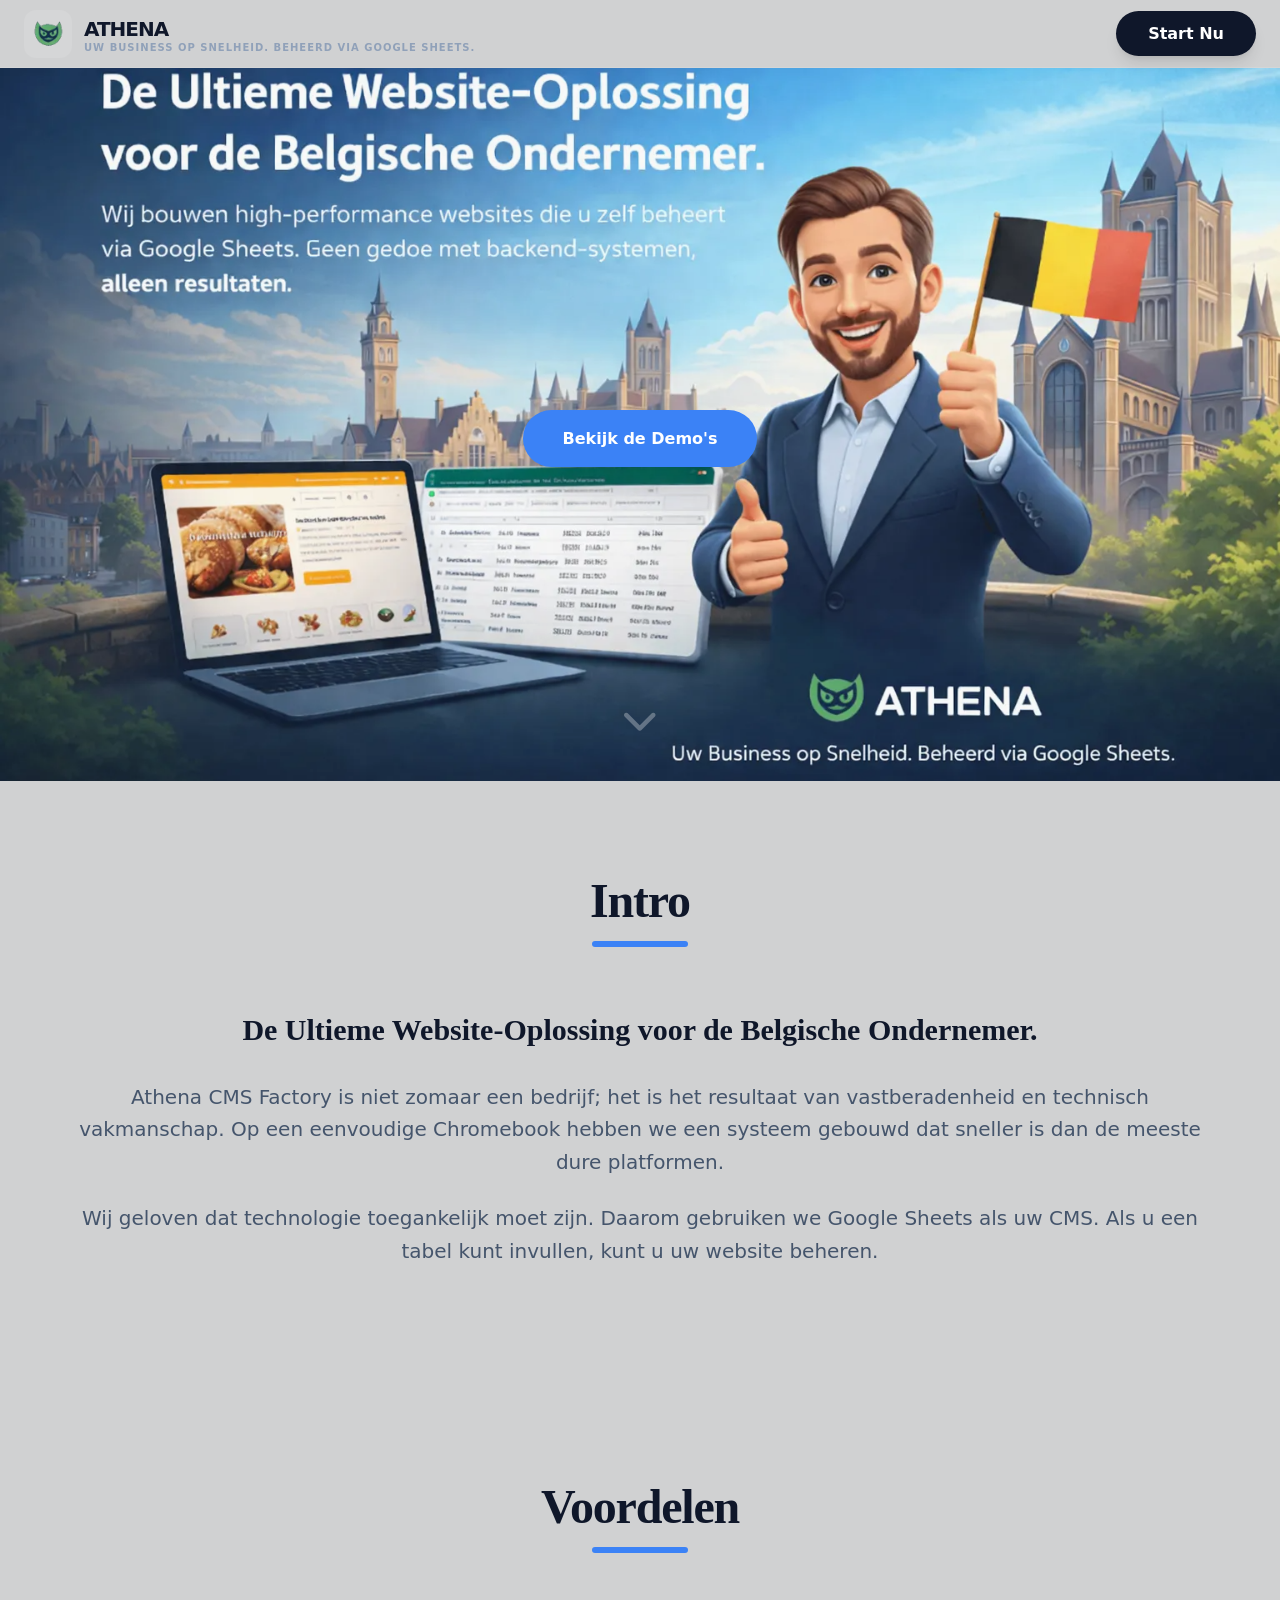
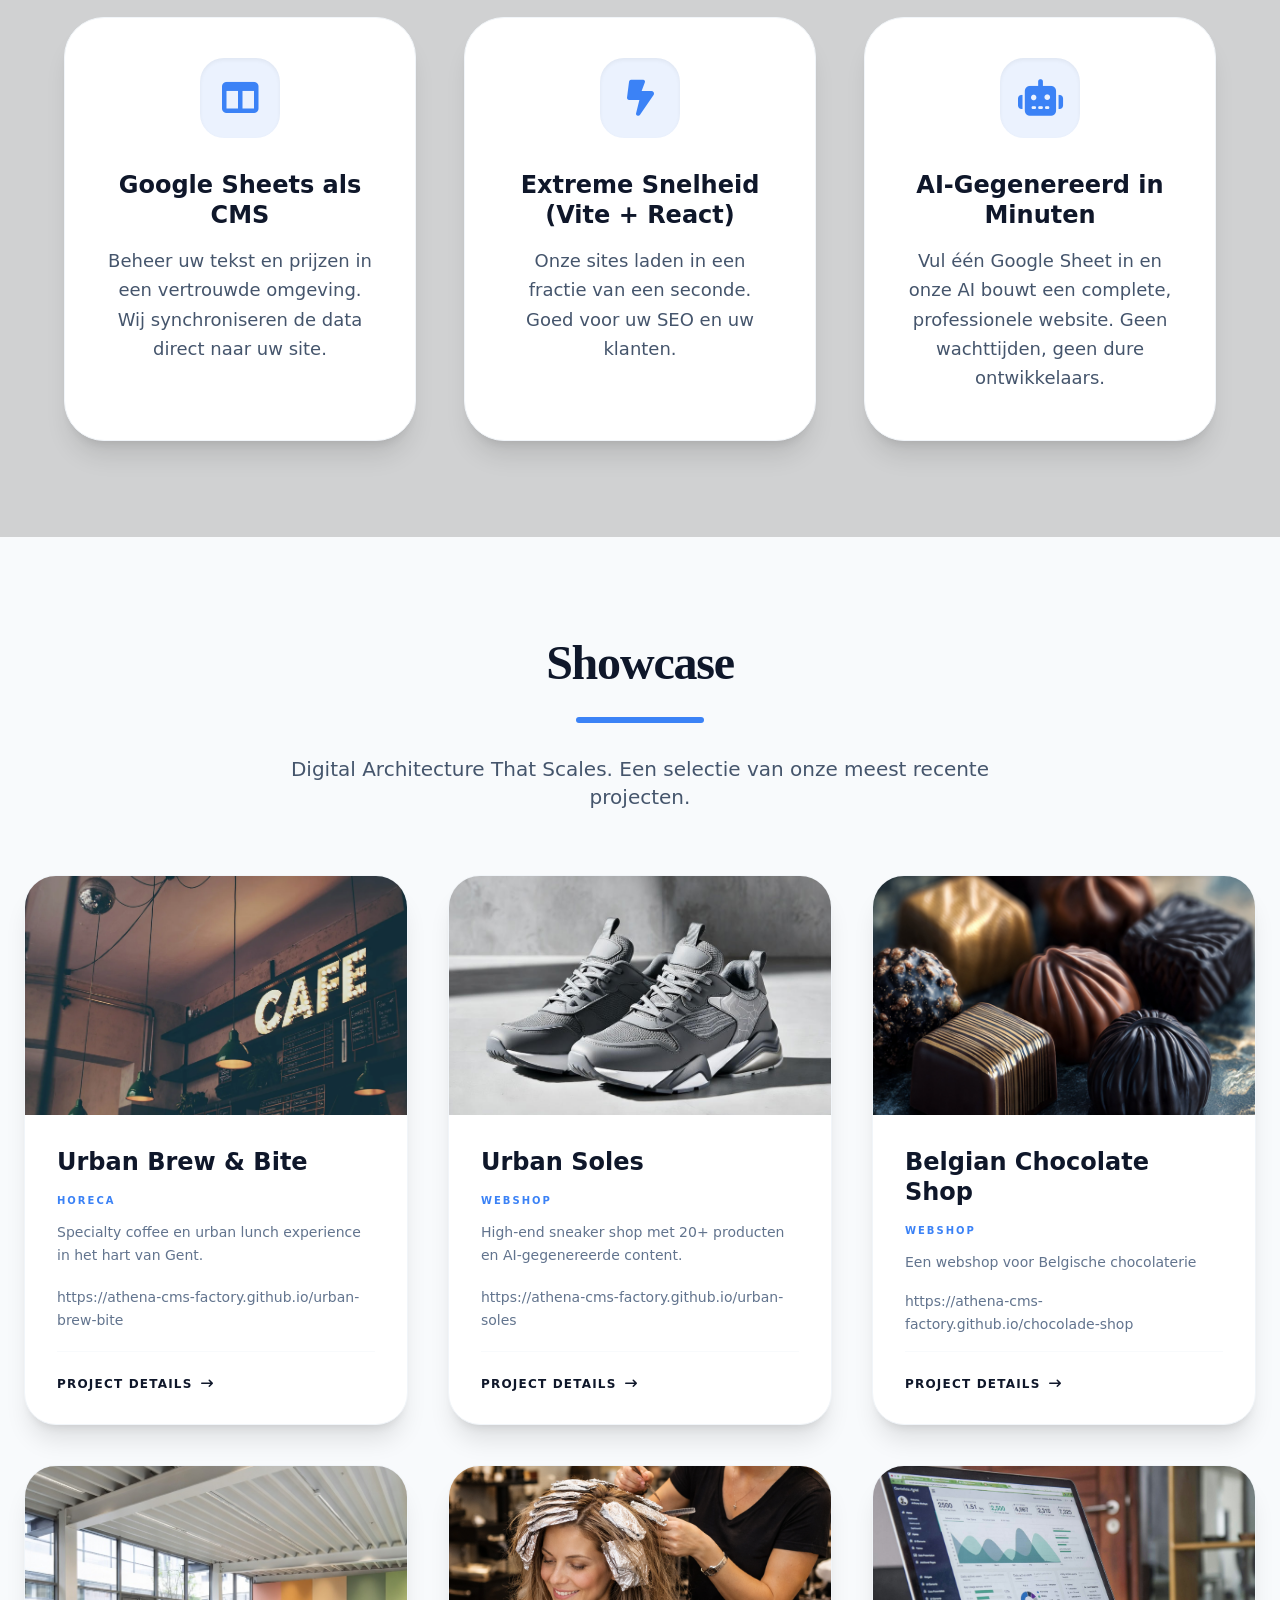
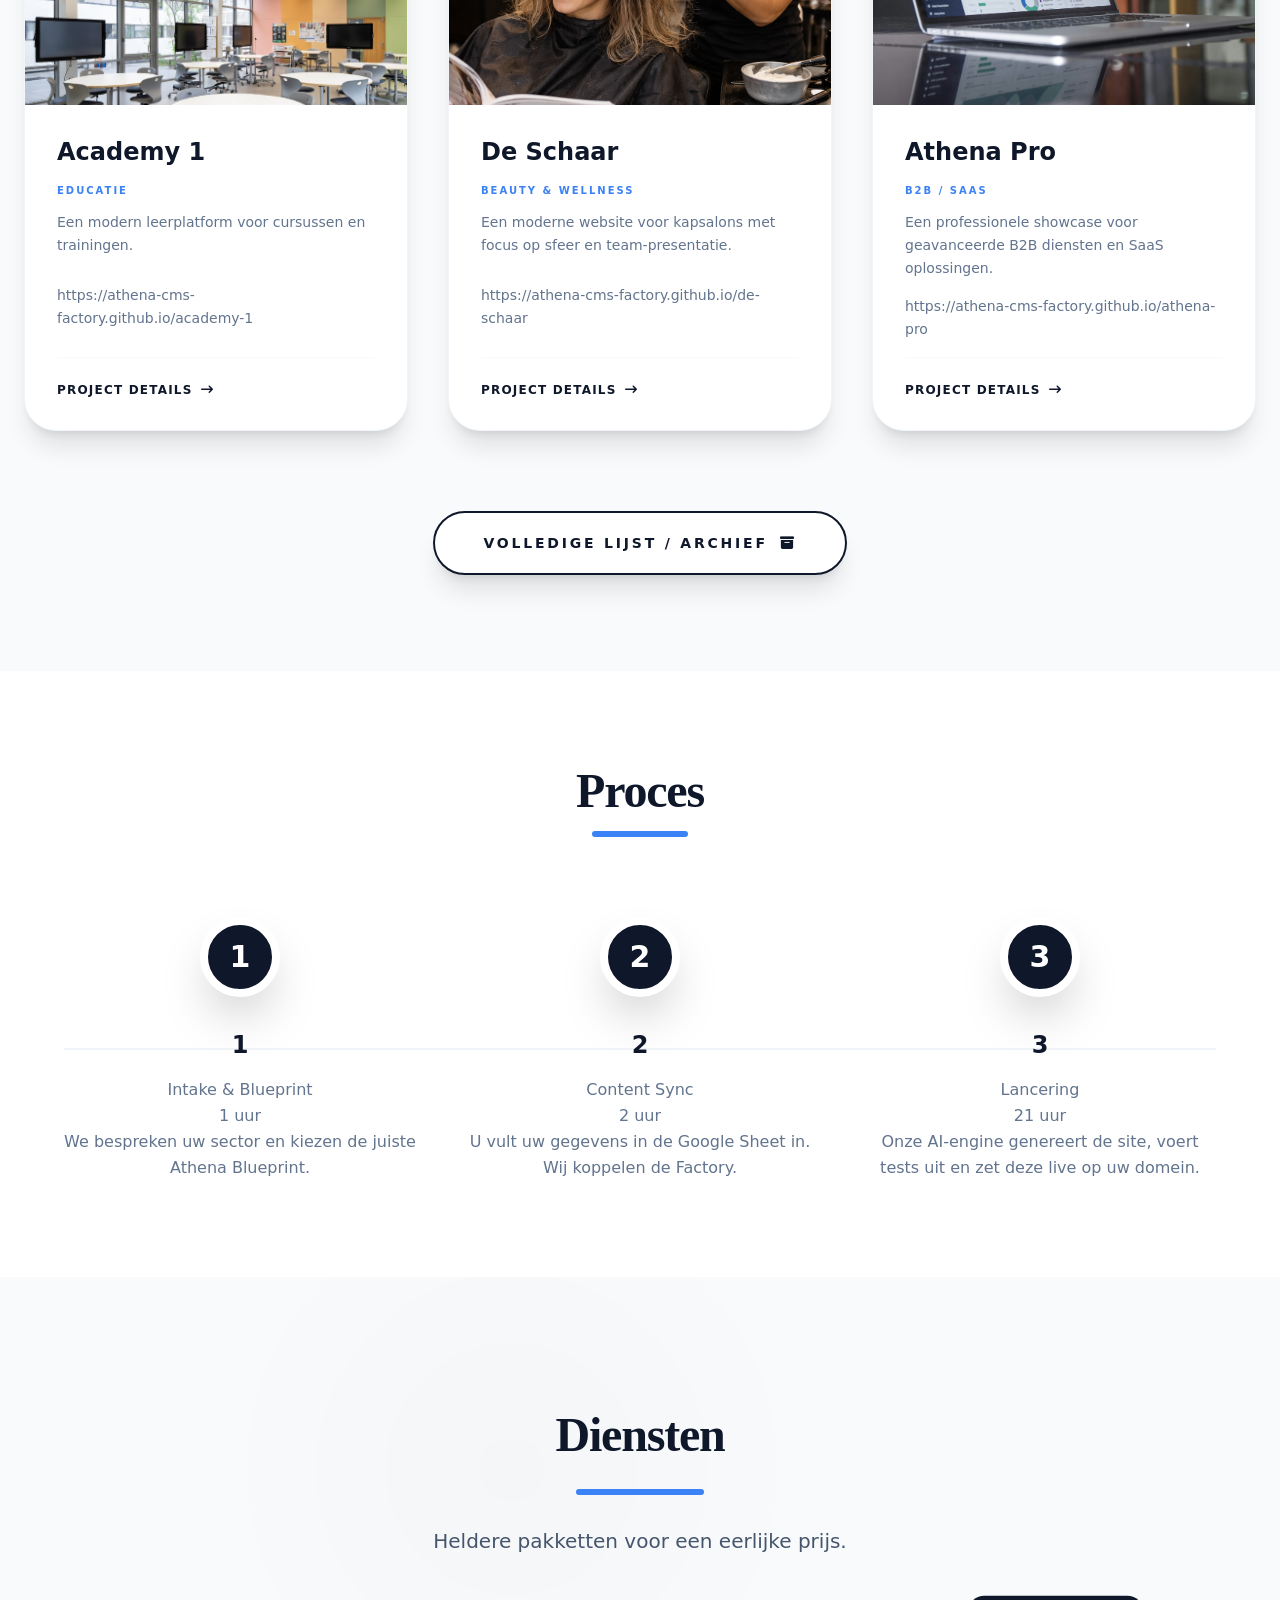
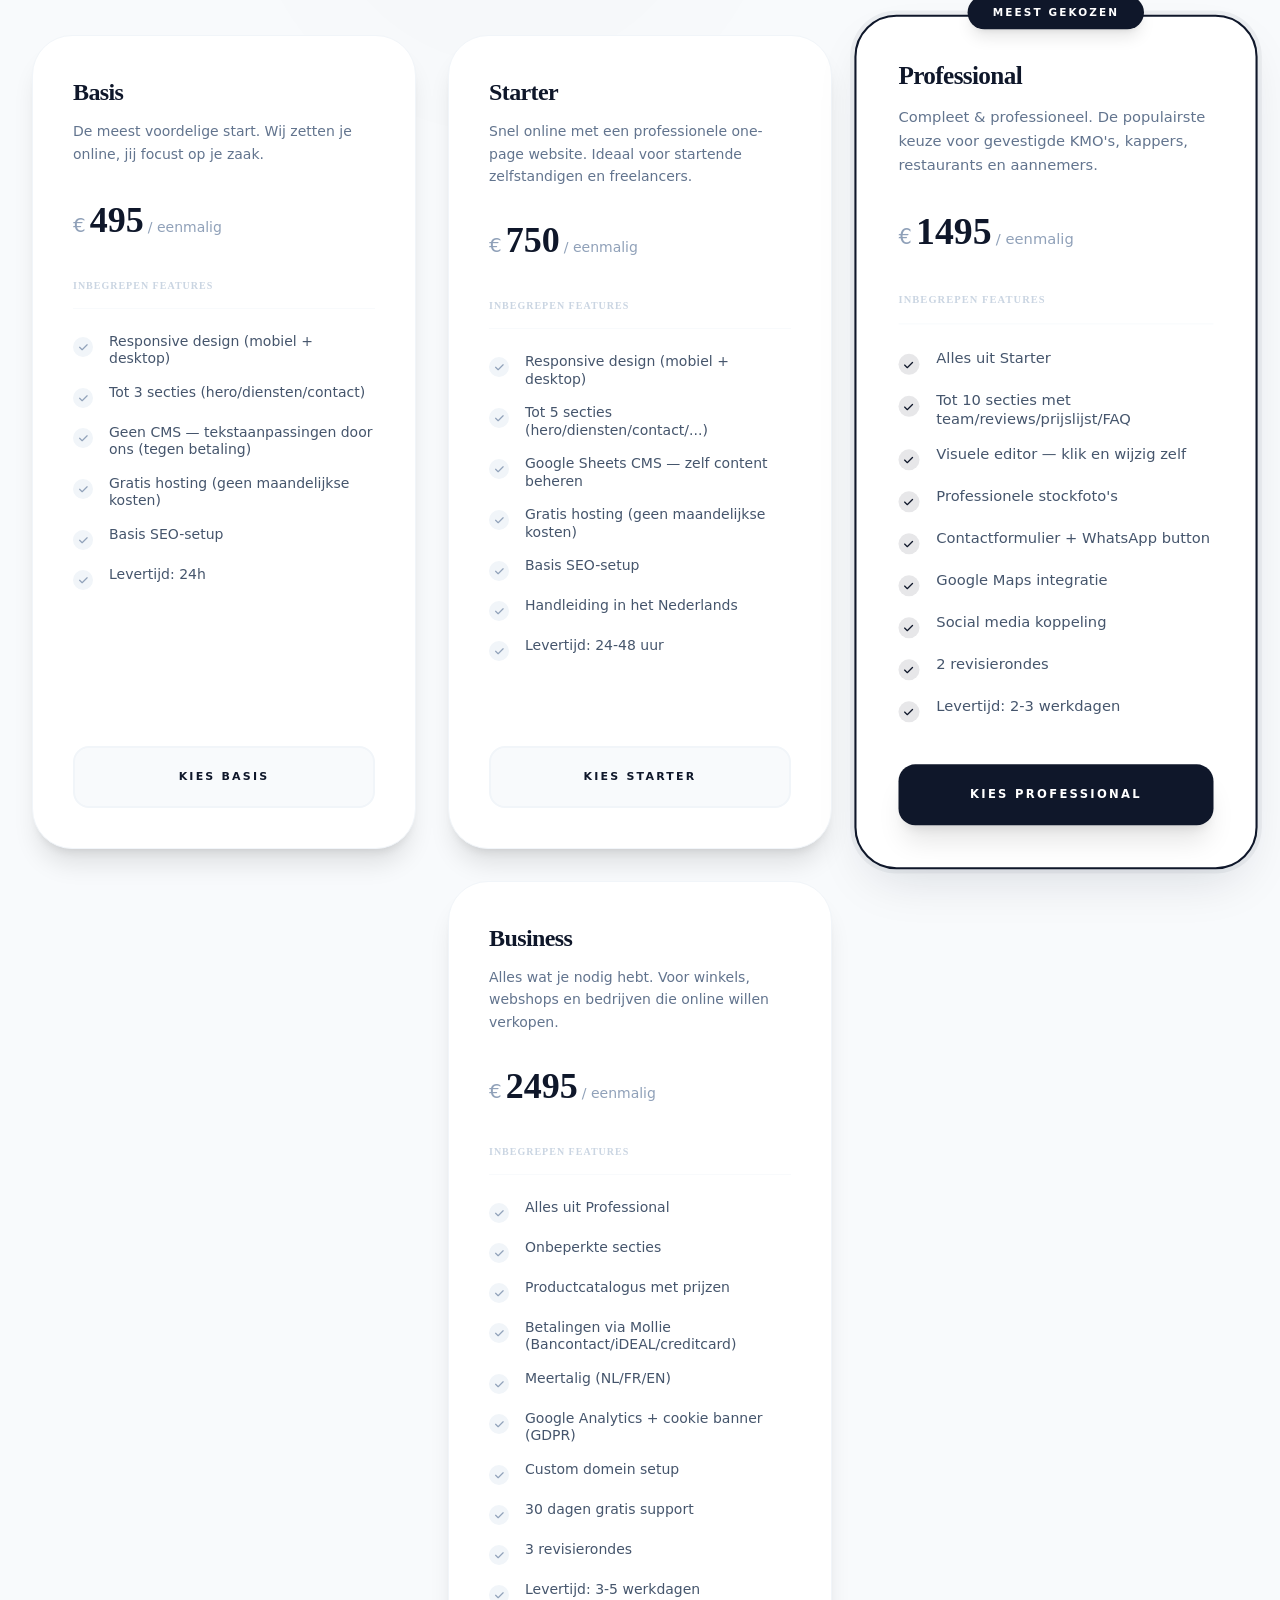
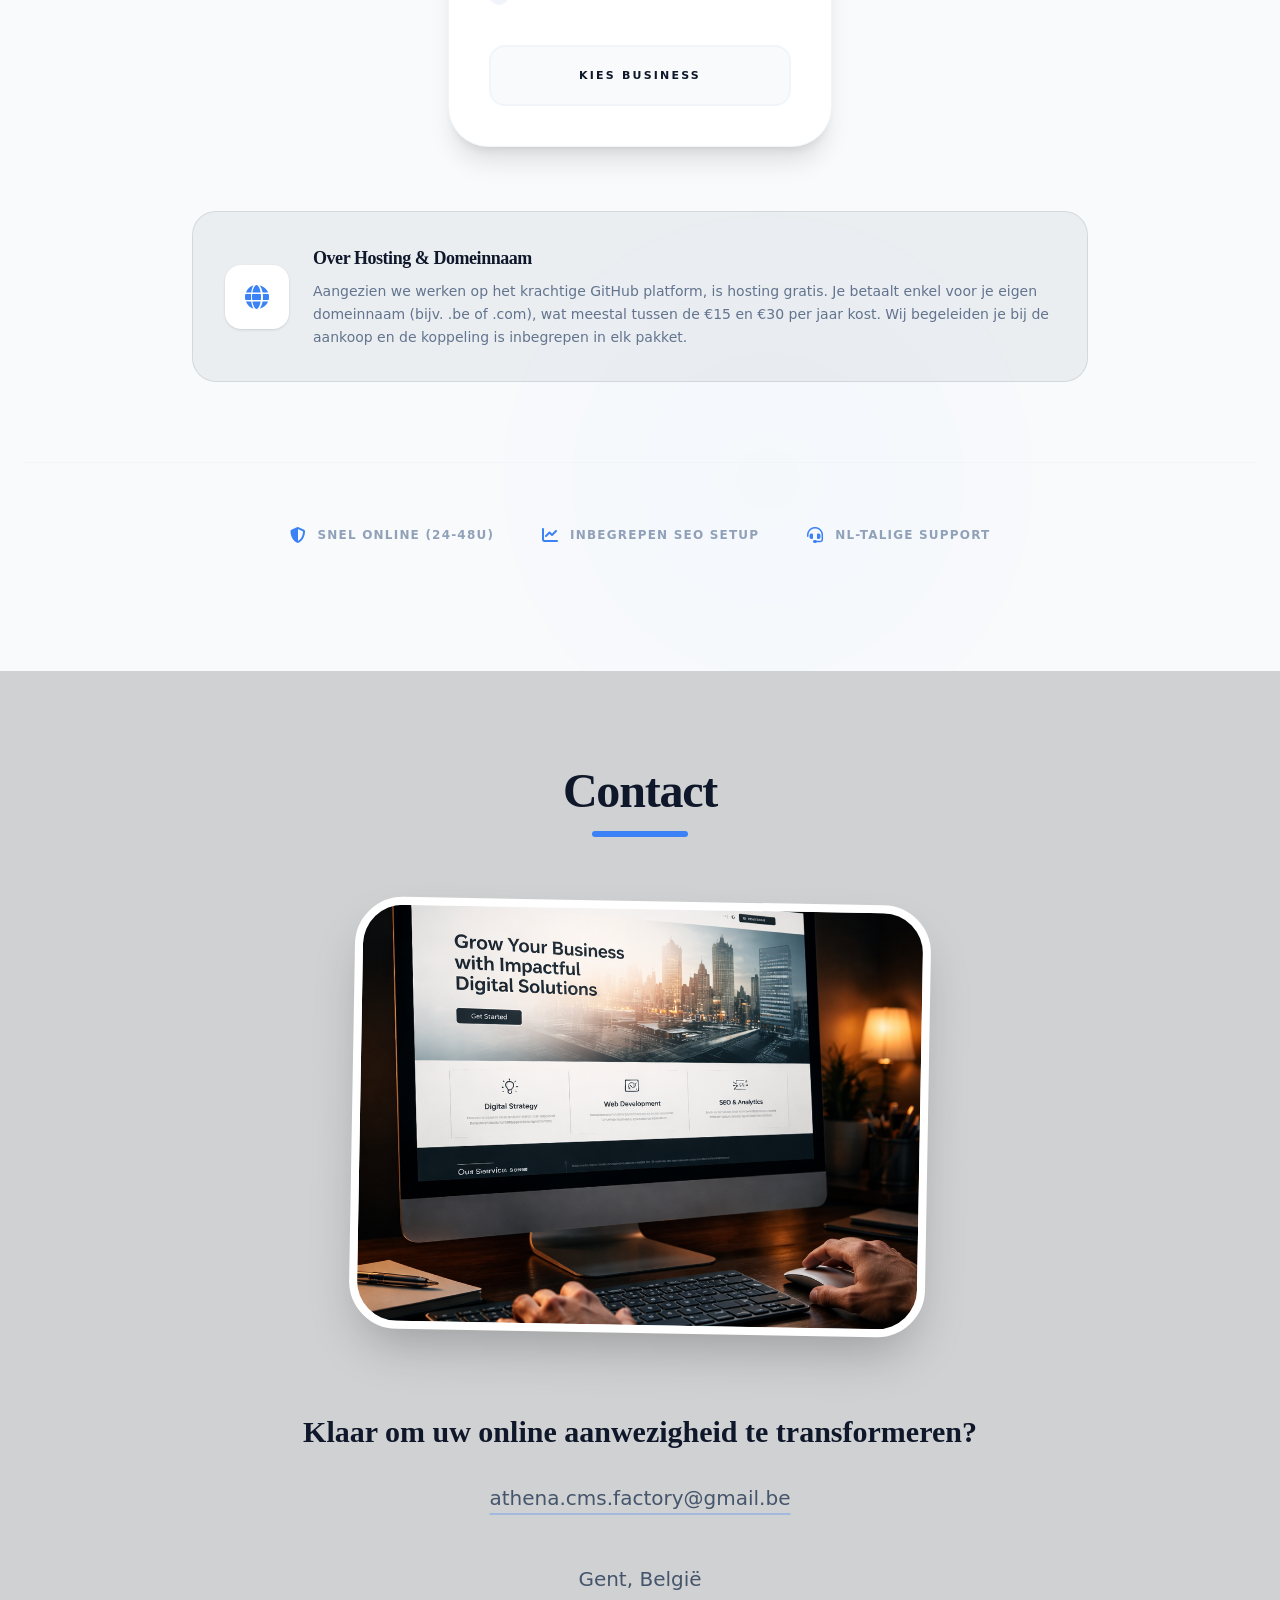
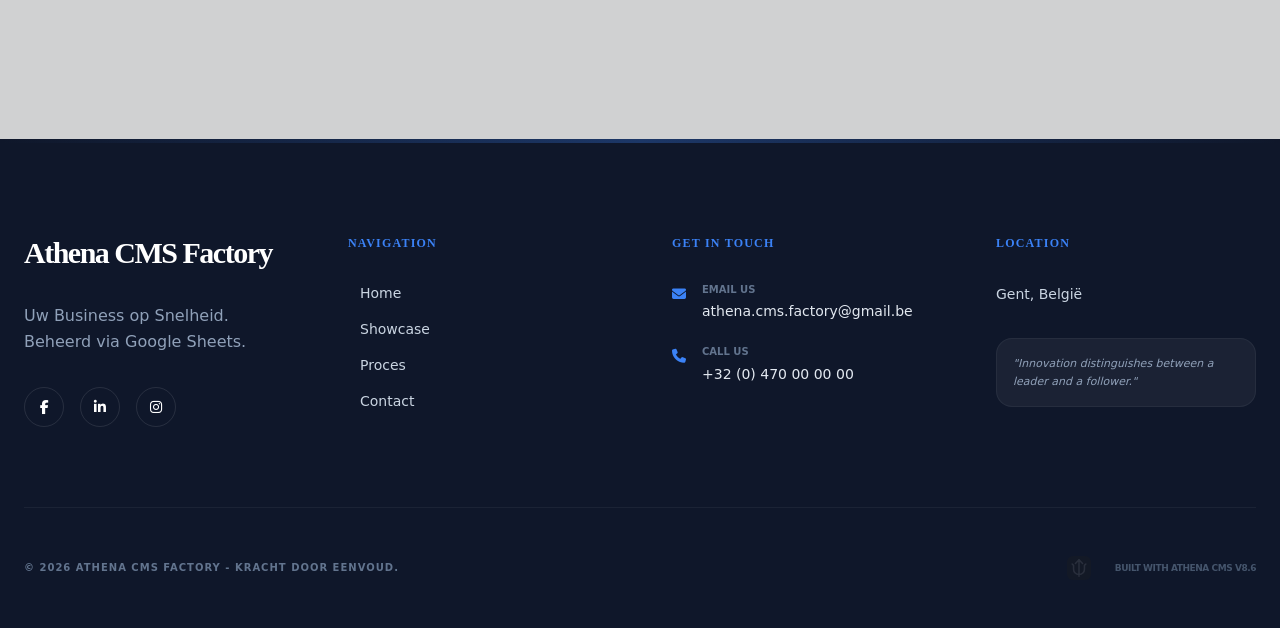
==== index.html @ 16b98b92 "deploy: a03f21448eb982acd7bb575ca2c156d03d47a2cf" ====
<!DOCTYPE html>
<html lang="nl">

<head>
  <meta charset="UTF-8" />
  <link rel="icon" type="image/svg+xml" href="./athena-icon.svg" />
  <meta name="viewport" content="width=device-width, initial-scale=1.0, maximum-scale=1.0, user-scalable=no" />
  <meta name="theme-color" content="#0f172a" />
  <meta name="mobile-web-app-capable" content="yes" />
  <meta name="apple-mobile-web-app-status-bar-style" content="black-translucent" />
  <link rel="apple-touch-icon" href="./athena-icon.svg" />
  <link rel="manifest" href="./manifest.json" />
  <!-- Preload Hero LCP -->
  <link rel="preload" as="image" href="./images/hero-athenahub-1-1770366162431.webp" fetchpriority="high" />
  <!-- Font Awesome for Icons -->
  <link rel="stylesheet" href="https://cdnjs.cloudflare.com/ajax/libs/font-awesome/6.5.1/css/all.min.css" />
  <title>athena-hub</title>
  <script type="module" crossorigin src="./assets/index-T9_FhQEi.js"></script>
  <link rel="stylesheet" crossorigin href="./assets/index-y6TJTp91.css">
</head>

<body>
  <div id="root"></div>
  <script>
    if ('serviceWorker' in navigator) {
      window.addEventListener('load', () => {
        // Service Worker disabled for docked sites - uncomment for production
        // navigator.serviceWorker.register('./sw.js').catch(err => console.log('SW registration failed: ', err));
      });
    }
  </script>
</body>

</html>
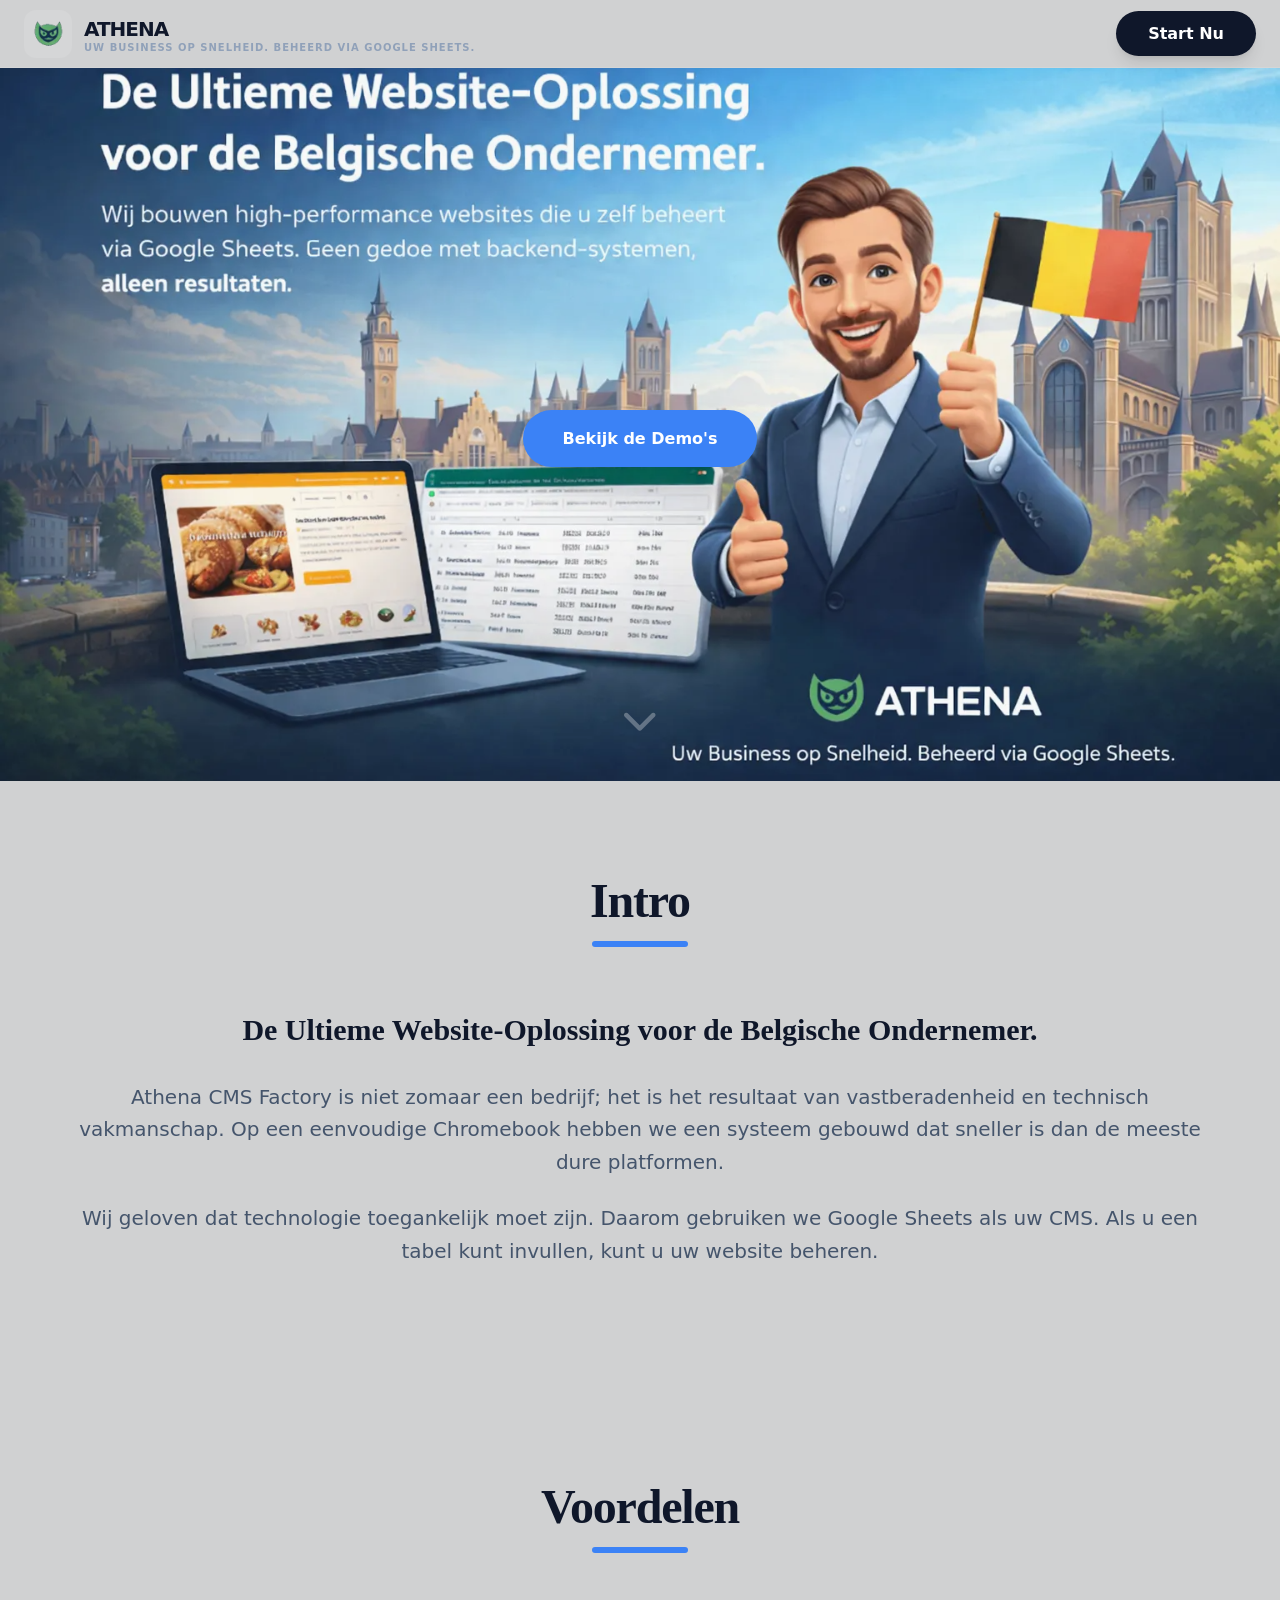
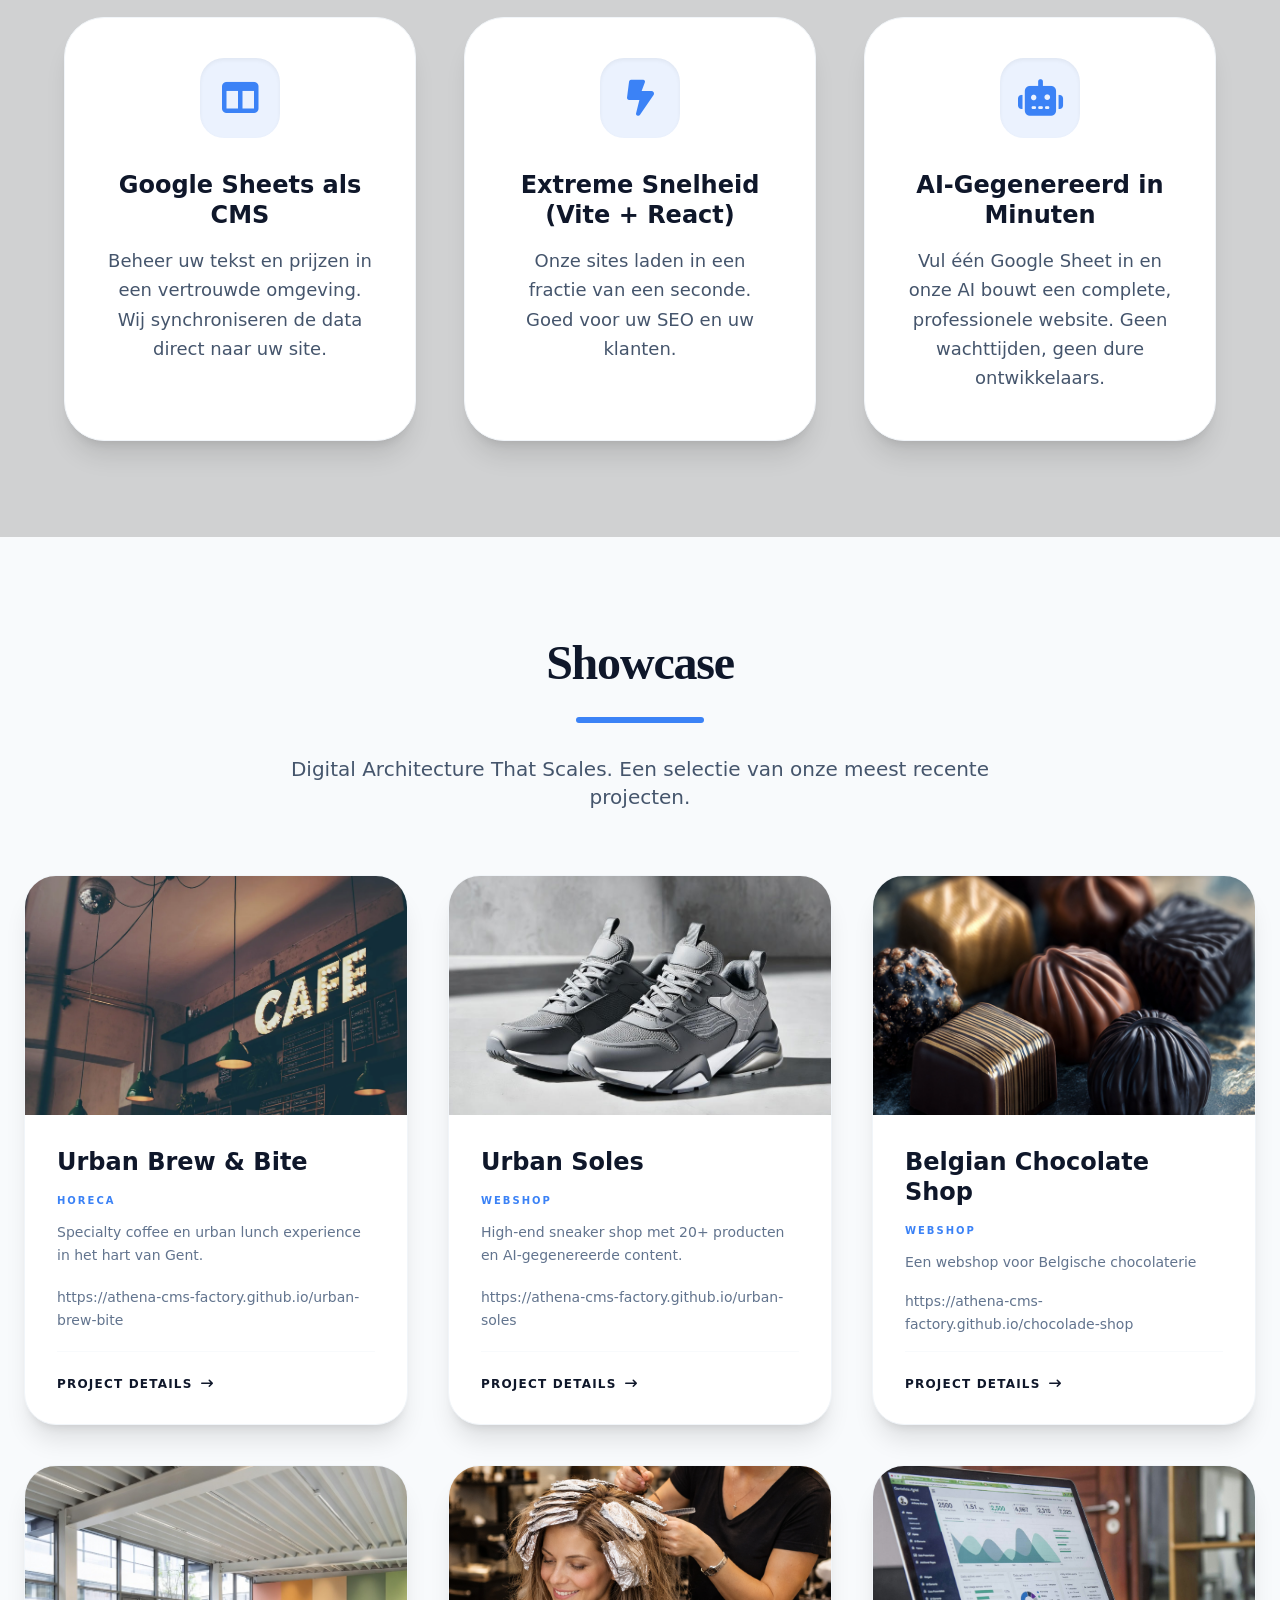
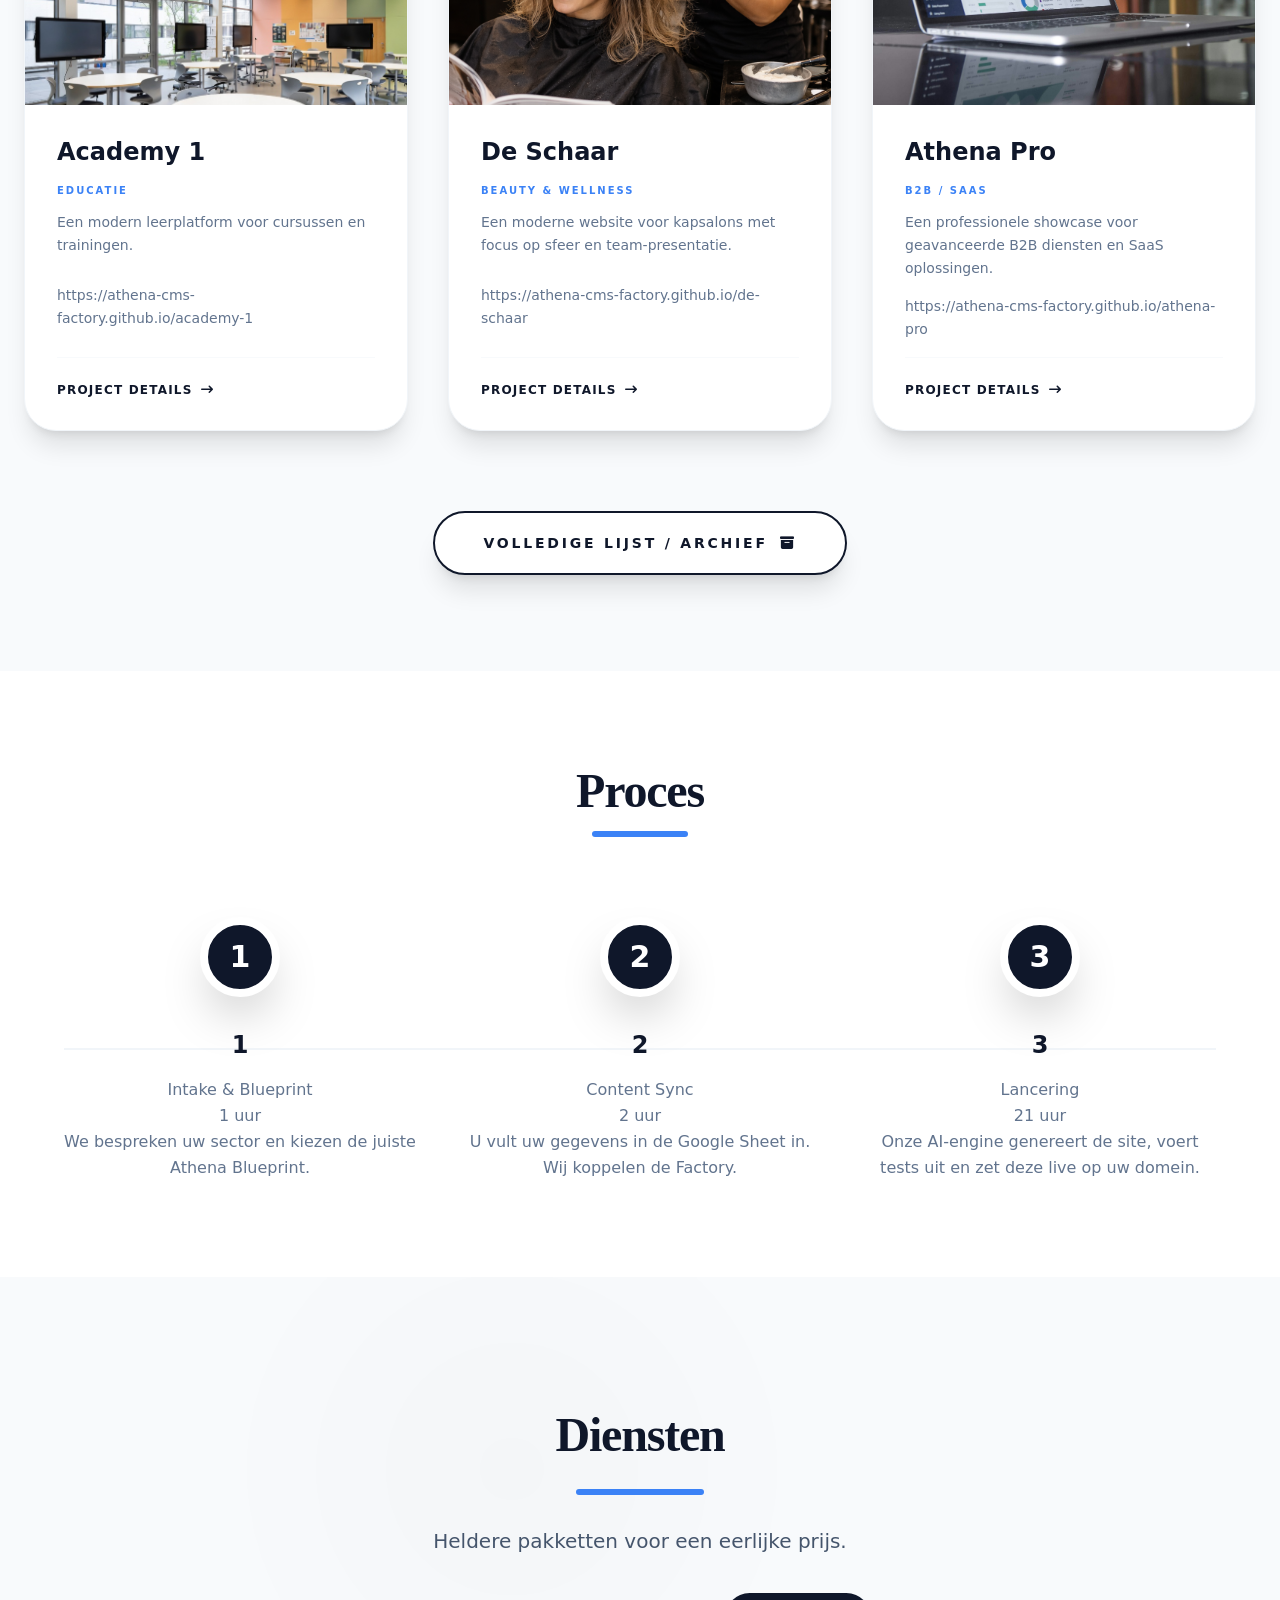
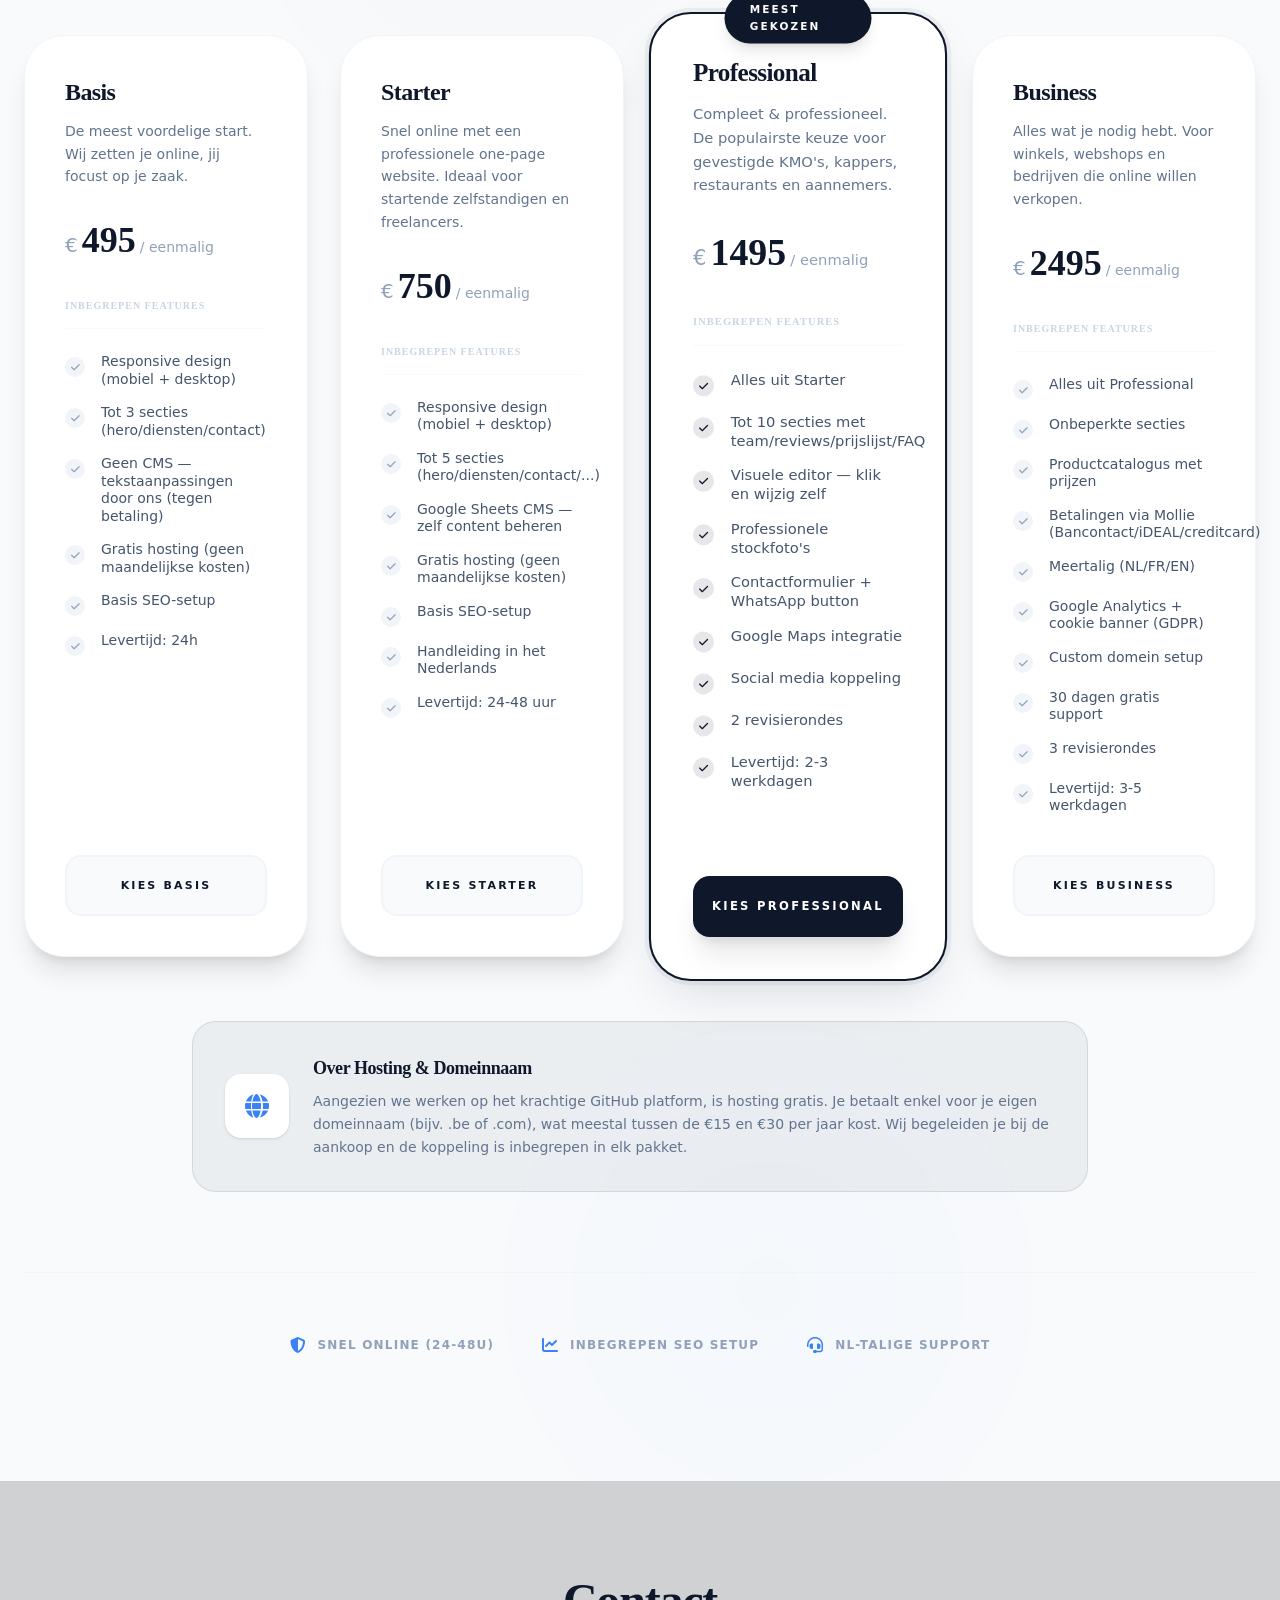
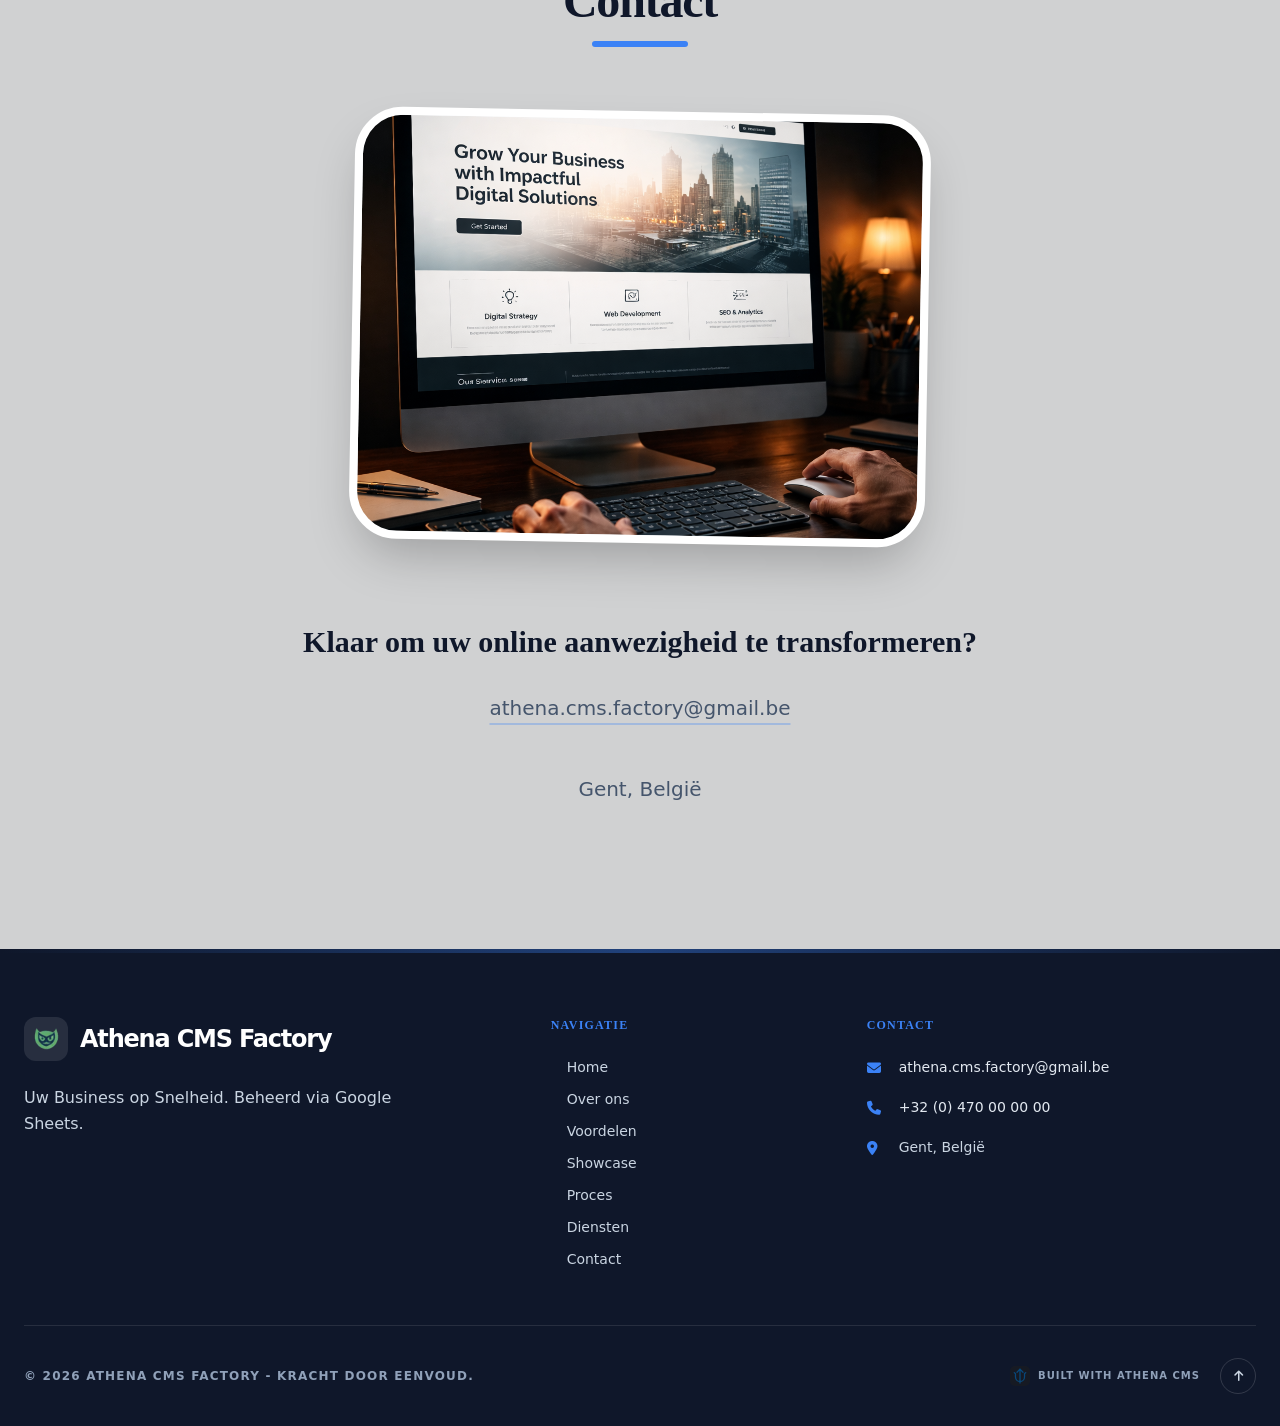
==== commit e1d59522: "deploy: 69713ad15a8ccfd591684cb3db37aecca6453873" ====
--- a/index.html
+++ b/index.html
@@ -15,8 +15,8 @@
   <!-- Font Awesome for Icons -->
   <link rel="stylesheet" href="https://cdnjs.cloudflare.com/ajax/libs/font-awesome/6.5.1/css/all.min.css" />
   <title>athena-hub</title>
-  <script type="module" crossorigin src="./assets/index-T9_FhQEi.js"></script>
-  <link rel="stylesheet" crossorigin href="./assets/index-y6TJTp91.css">
+  <script type="module" crossorigin src="./assets/index-CFsVjsLC.js"></script>
+  <link rel="stylesheet" crossorigin href="./assets/index-BHOyj1ik.css">
 </head>
 
 <body>
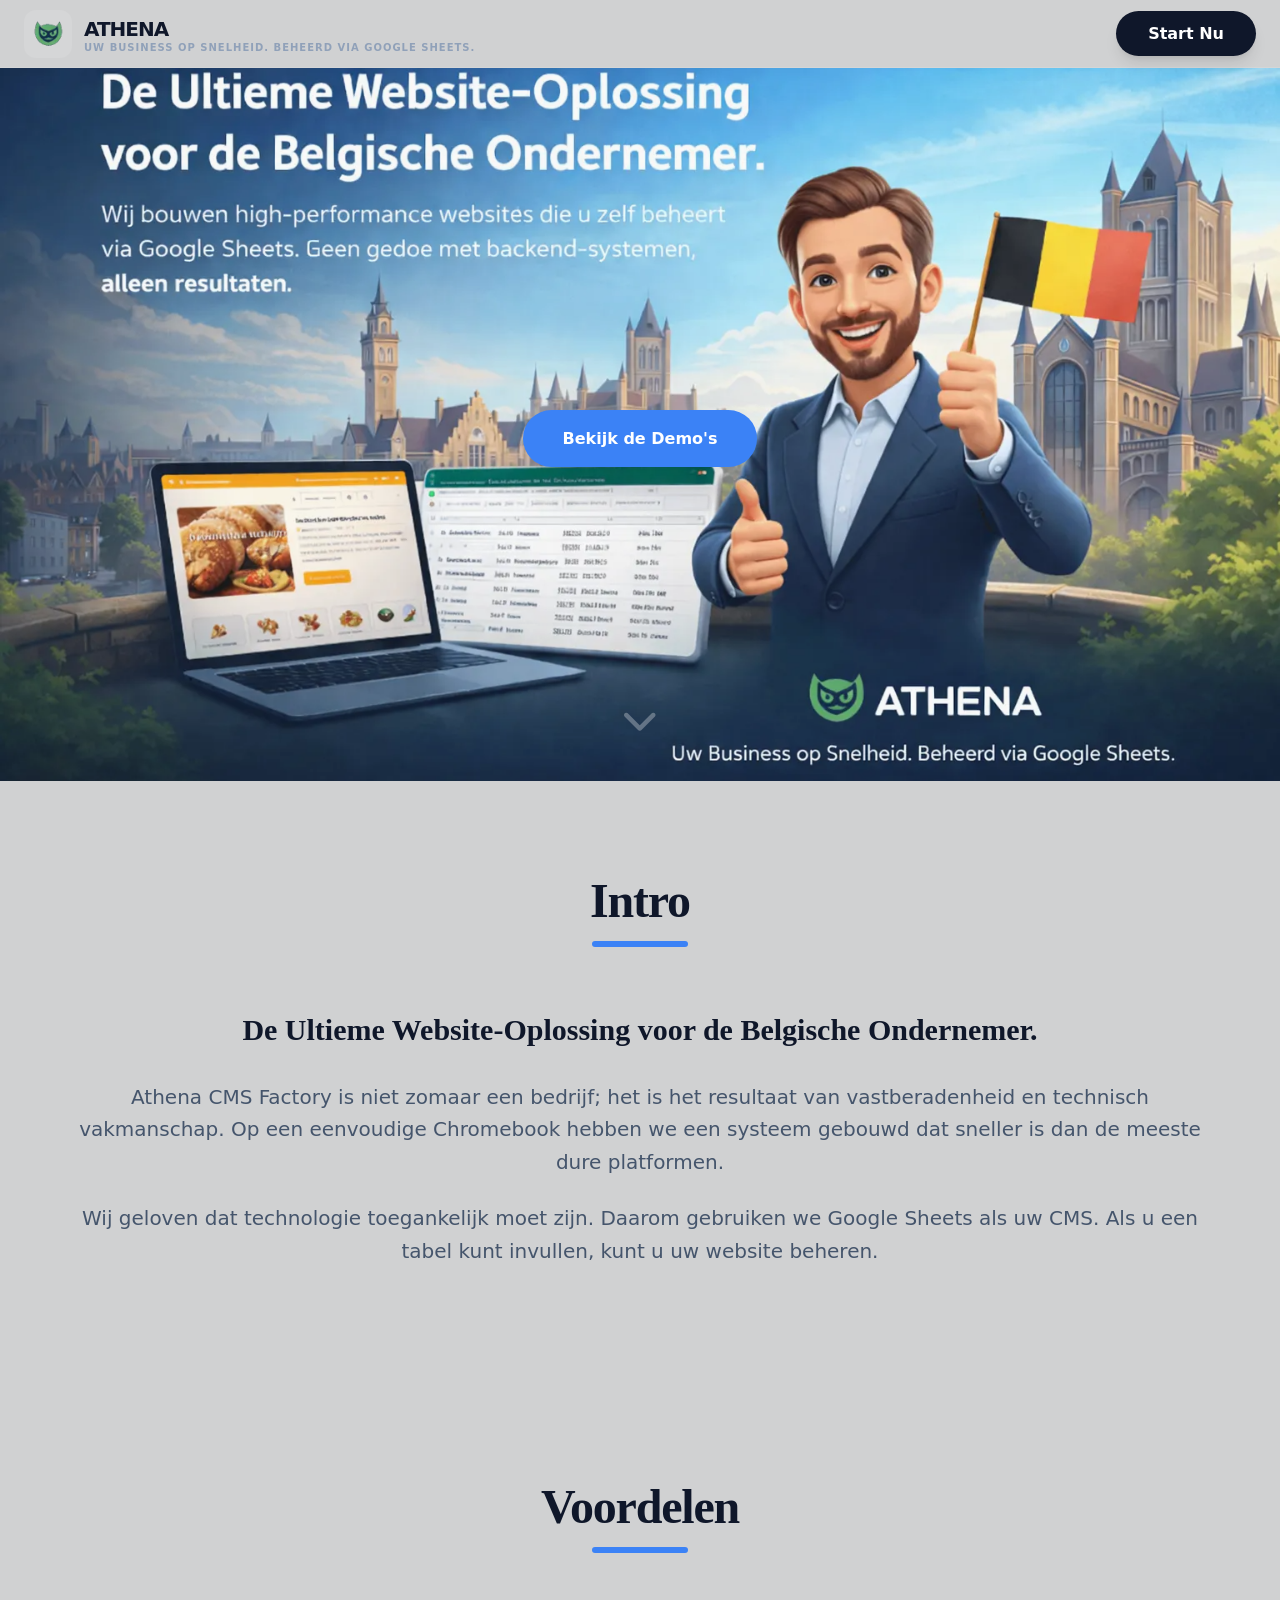
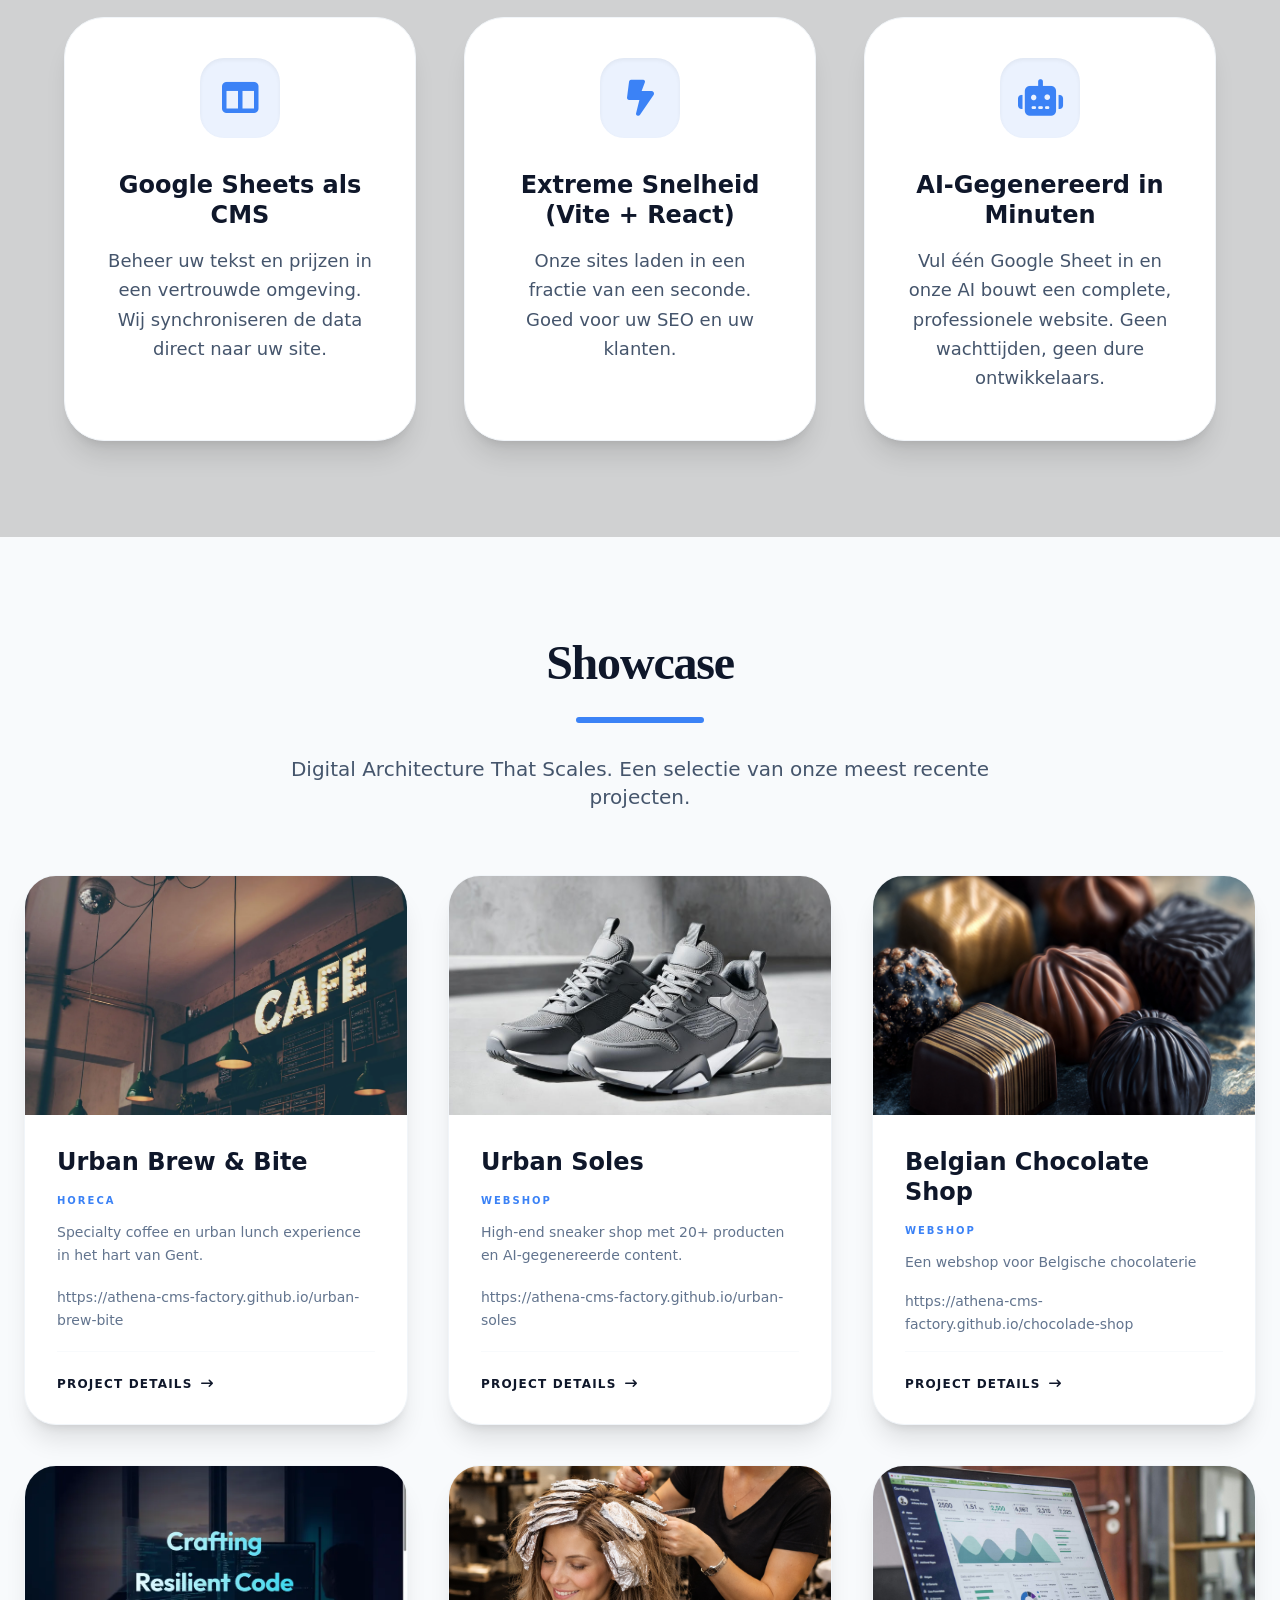
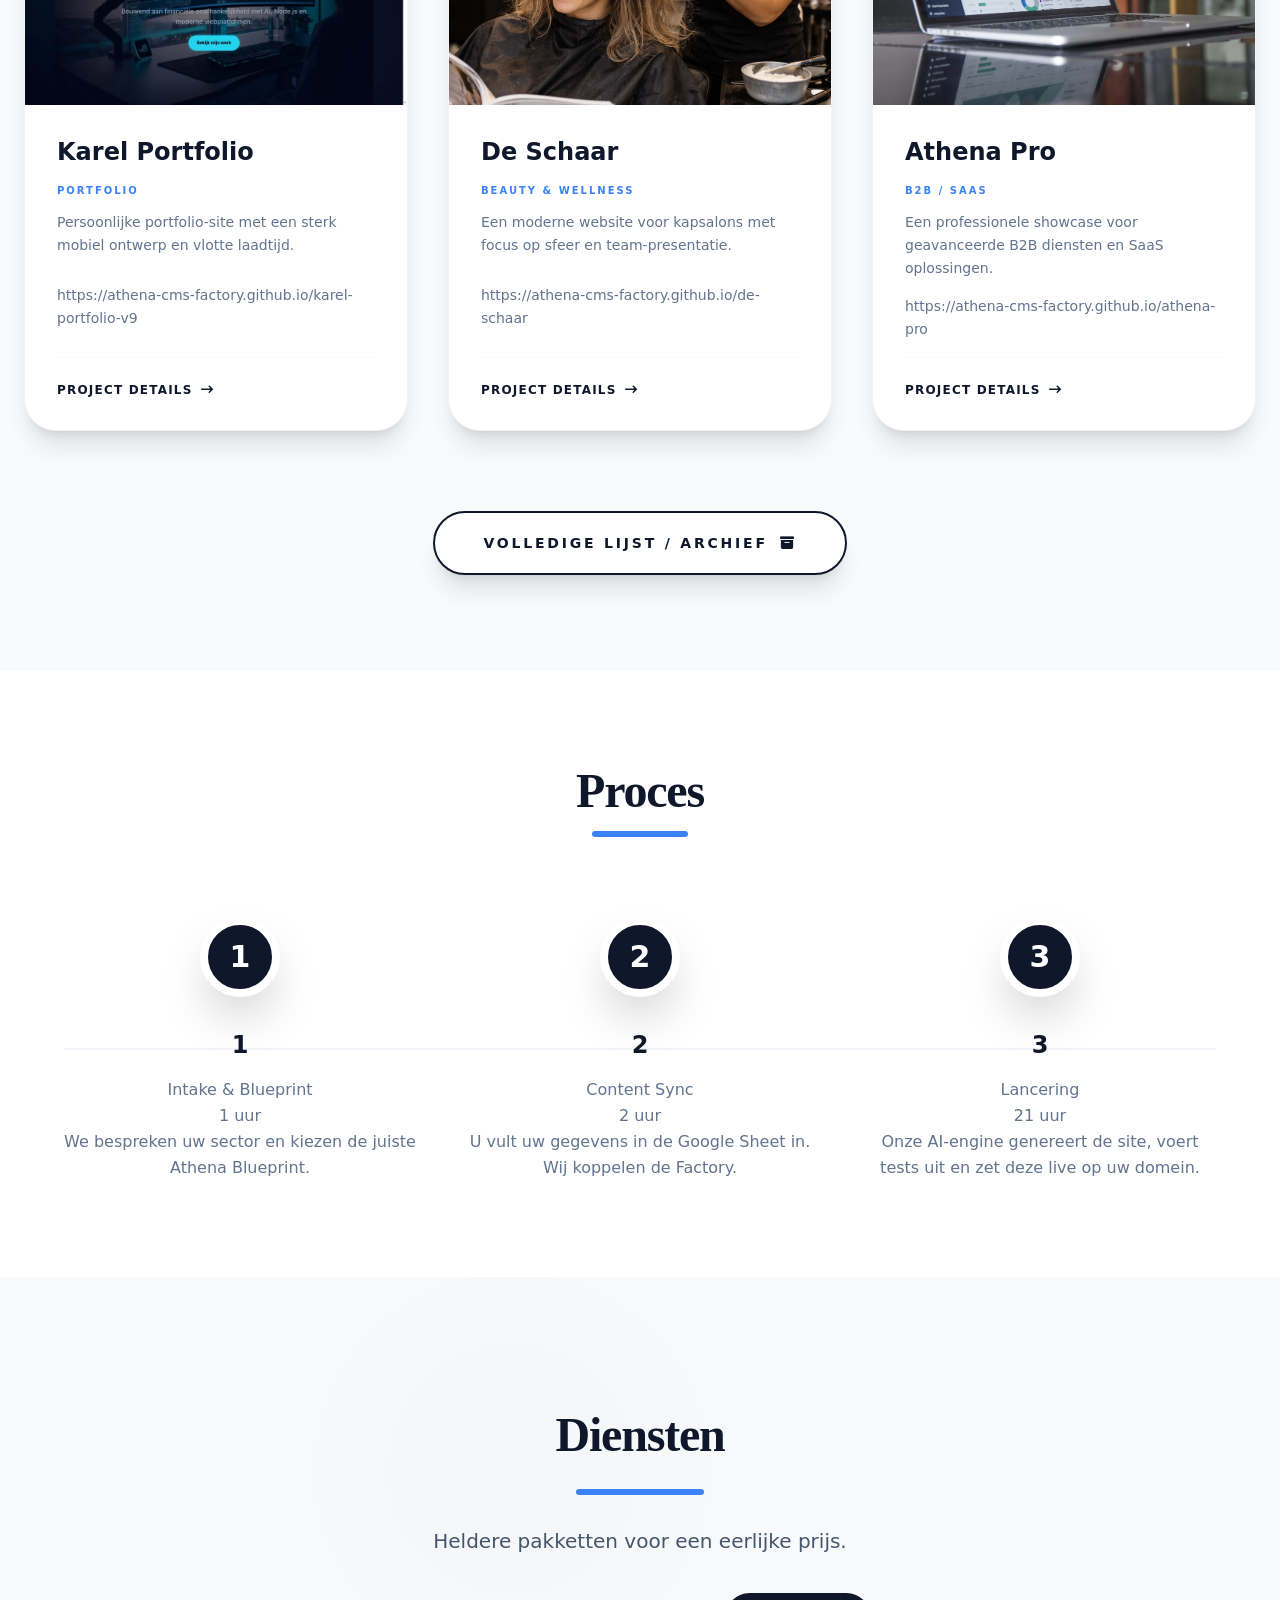
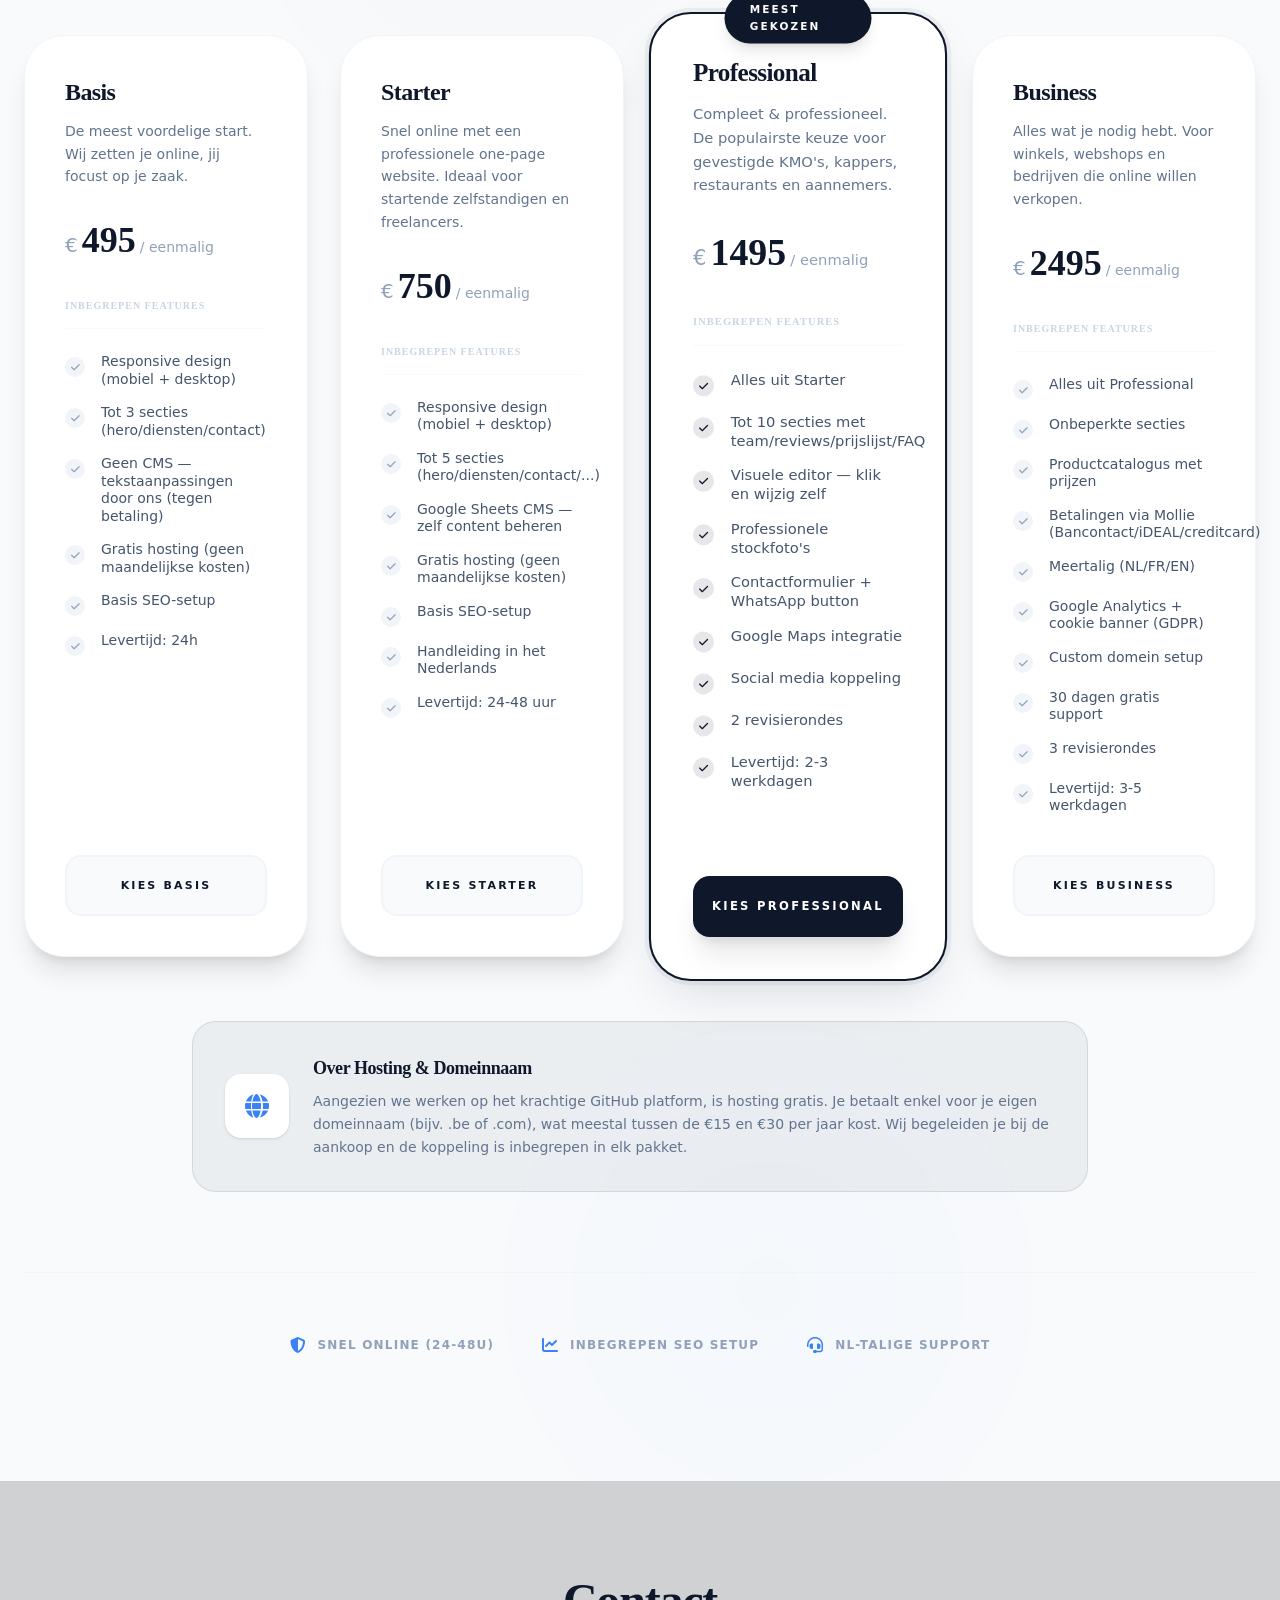
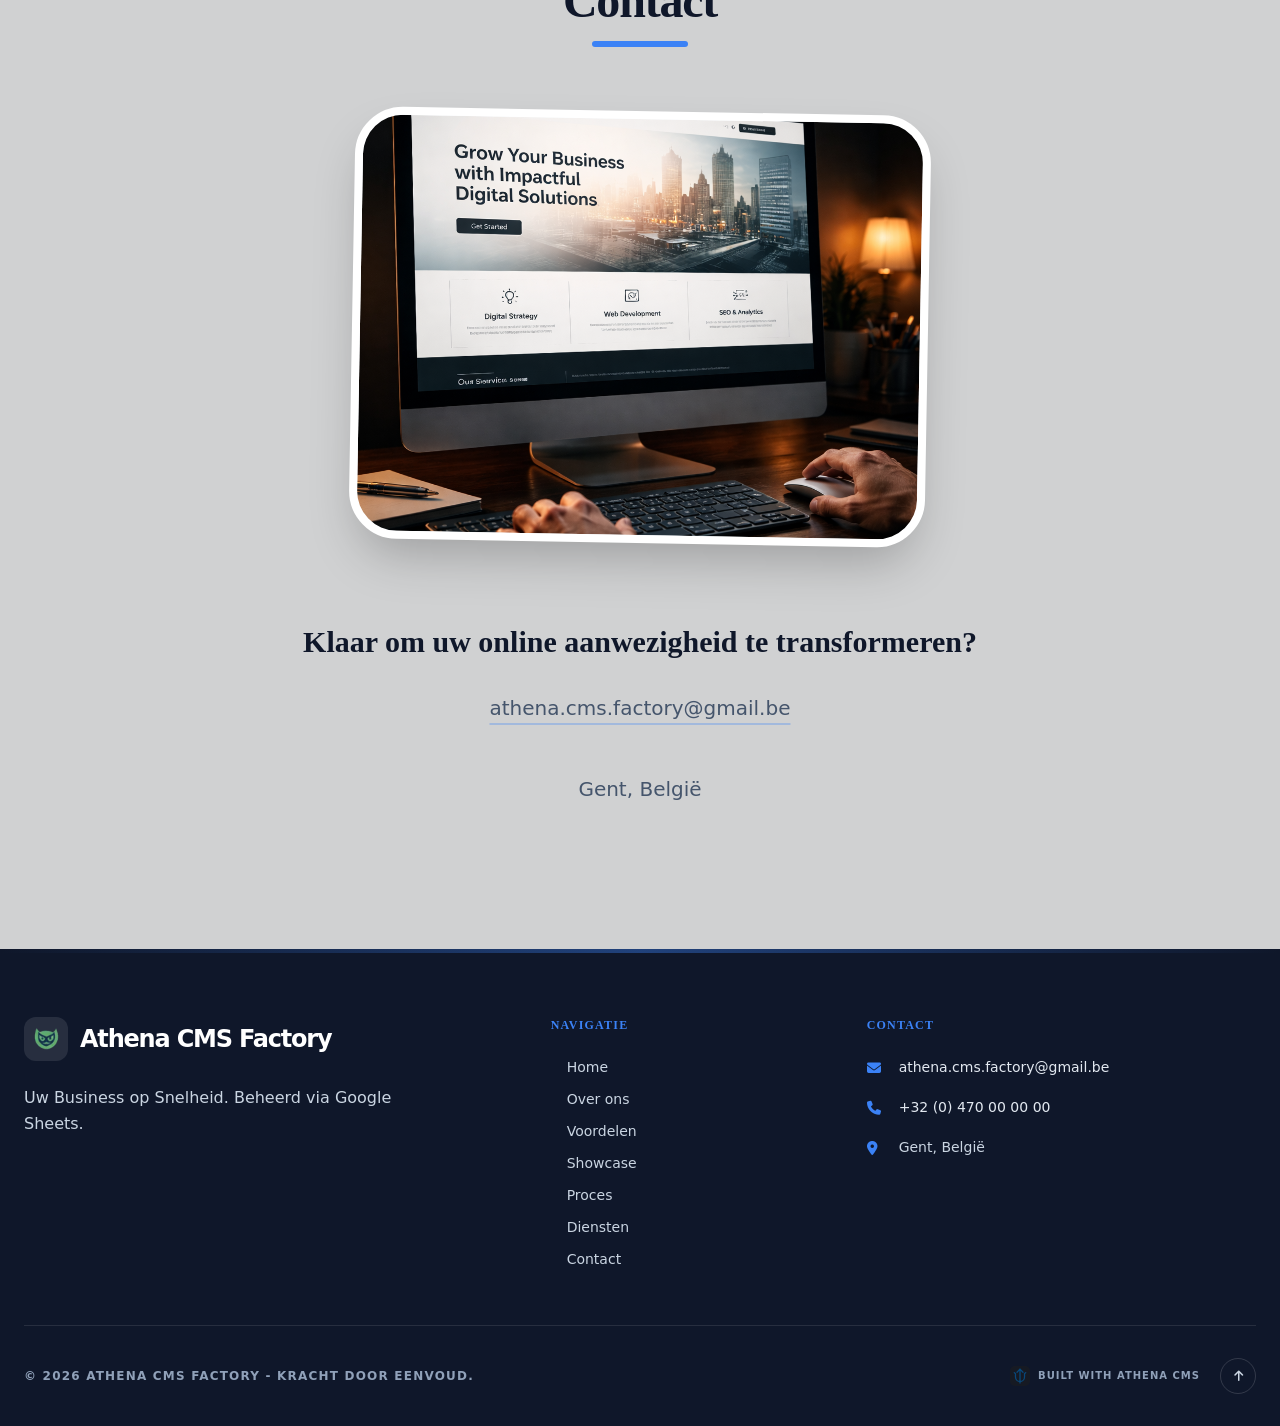
==== commit 16a508fb: "deploy: 6b059b6276ce22041ceedb526a768013ea15ca89" ====
--- a/index.html
+++ b/index.html
@@ -15,7 +15,7 @@
   <!-- Font Awesome for Icons -->
   <link rel="stylesheet" href="https://cdnjs.cloudflare.com/ajax/libs/font-awesome/6.5.1/css/all.min.css" />
   <title>athena-hub</title>
-  <script type="module" crossorigin src="./assets/index-CFsVjsLC.js"></script>
+  <script type="module" crossorigin src="./assets/index-BXy1_3MP.js"></script>
   <link rel="stylesheet" crossorigin href="./assets/index-BHOyj1ik.css">
 </head>
 
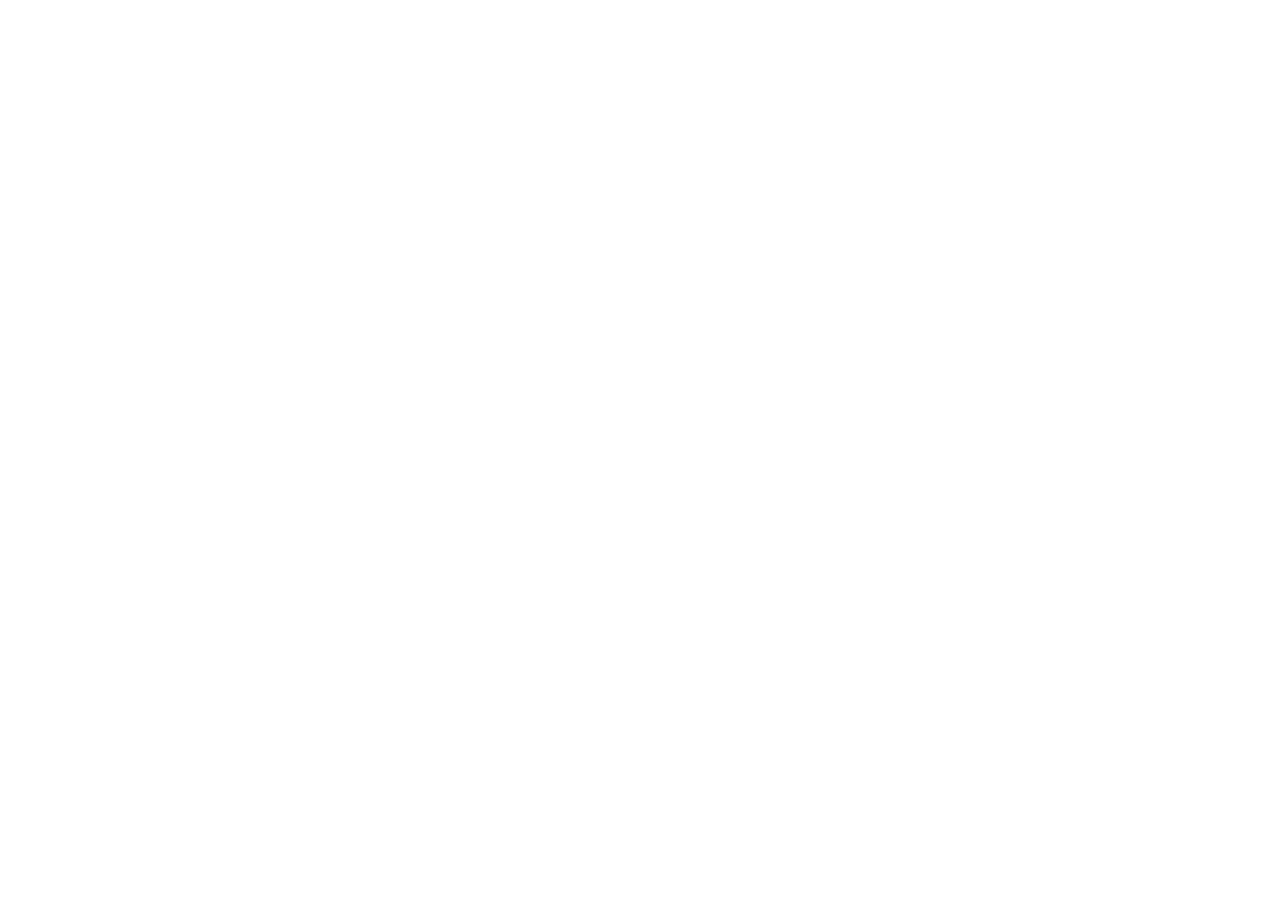
==== commit 8273a139: "feat: bijzondere footer met blauwdruk-achtergrond en editorial typografie - gegenereerde footer-blue" ====
--- a/index.html
+++ b/index.html
@@ -14,13 +14,16 @@
   <link rel="preload" as="image" href="./images/hero-athenahub-1-1770366162431.webp" fetchpriority="high" />
   <!-- Font Awesome for Icons -->
   <link rel="stylesheet" href="https://cdnjs.cloudflare.com/ajax/libs/font-awesome/6.5.1/css/all.min.css" />
+  <!-- Editorial fonts voor de footer -->
+  <link rel="preconnect" href="https://fonts.googleapis.com" />
+  <link rel="preconnect" href="https://fonts.gstatic.com" crossorigin />
+  <link href="https://fonts.googleapis.com/css2?family=Fraunces:opsz,wght@9..144,400;9..144,600;9..144,700;9..144,900&family=Space+Mono:wght@400;700&display=swap" rel="stylesheet" />
   <title>athena-hub</title>
-  <script type="module" crossorigin src="./assets/index-BXy1_3MP.js"></script>
-  <link rel="stylesheet" crossorigin href="./assets/index-BHOyj1ik.css">
 </head>
 
 <body>
   <div id="root"></div>
+  <script type="module" src="./src/main.jsx"></script>
   <script>
     if ('serviceWorker' in navigator) {
       window.addEventListener('load', () => {
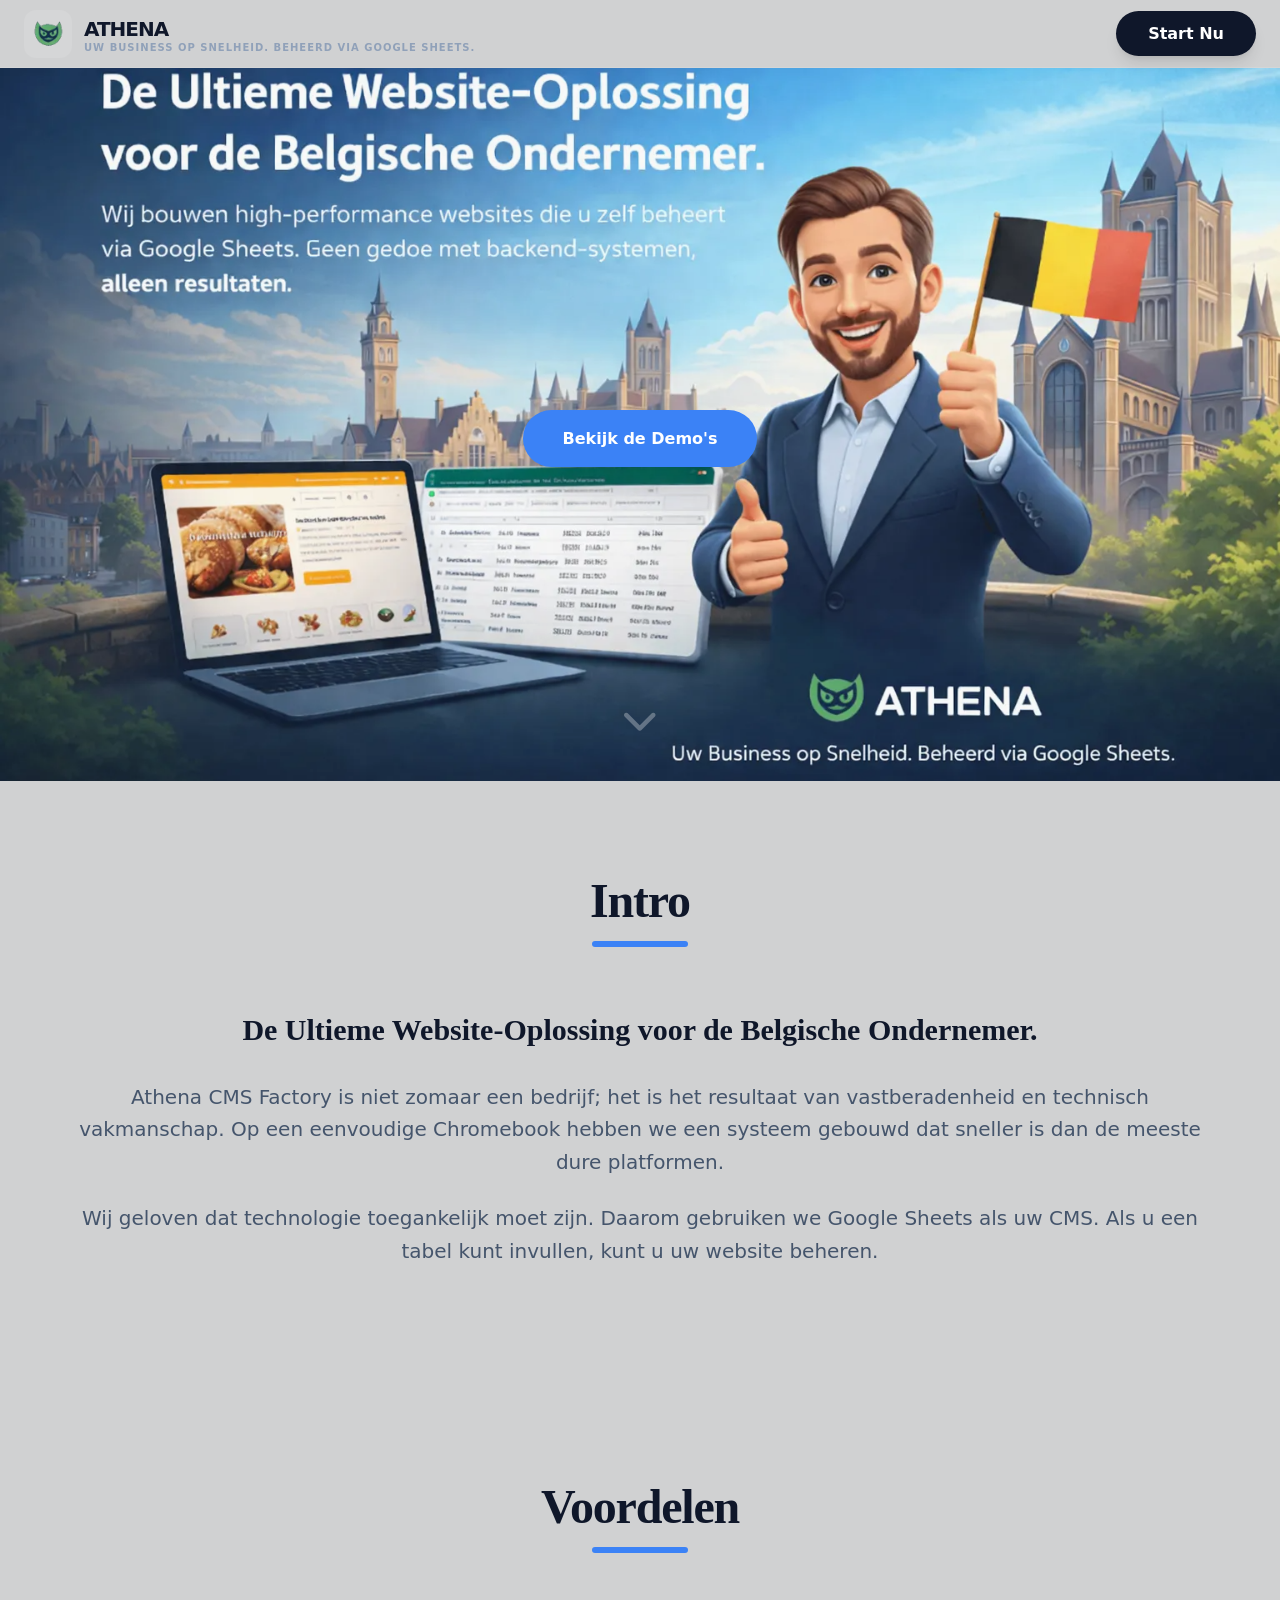
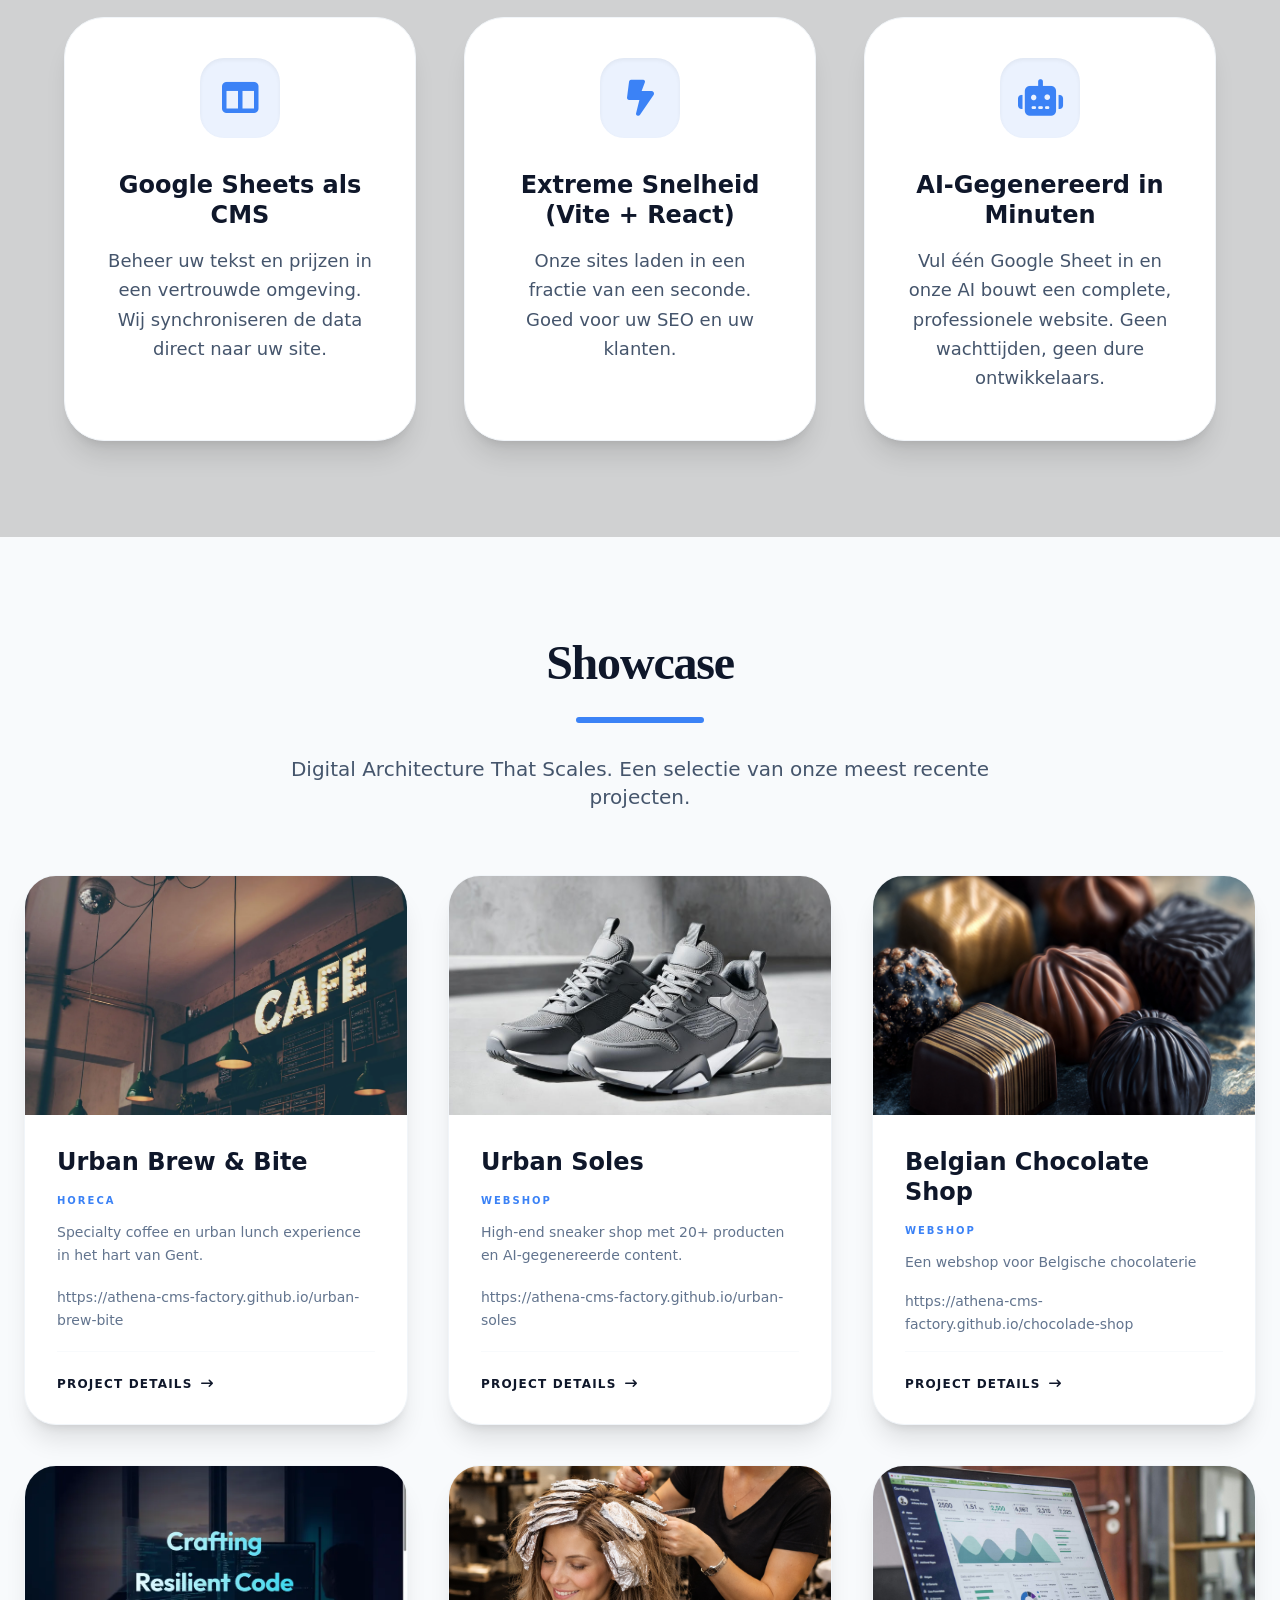
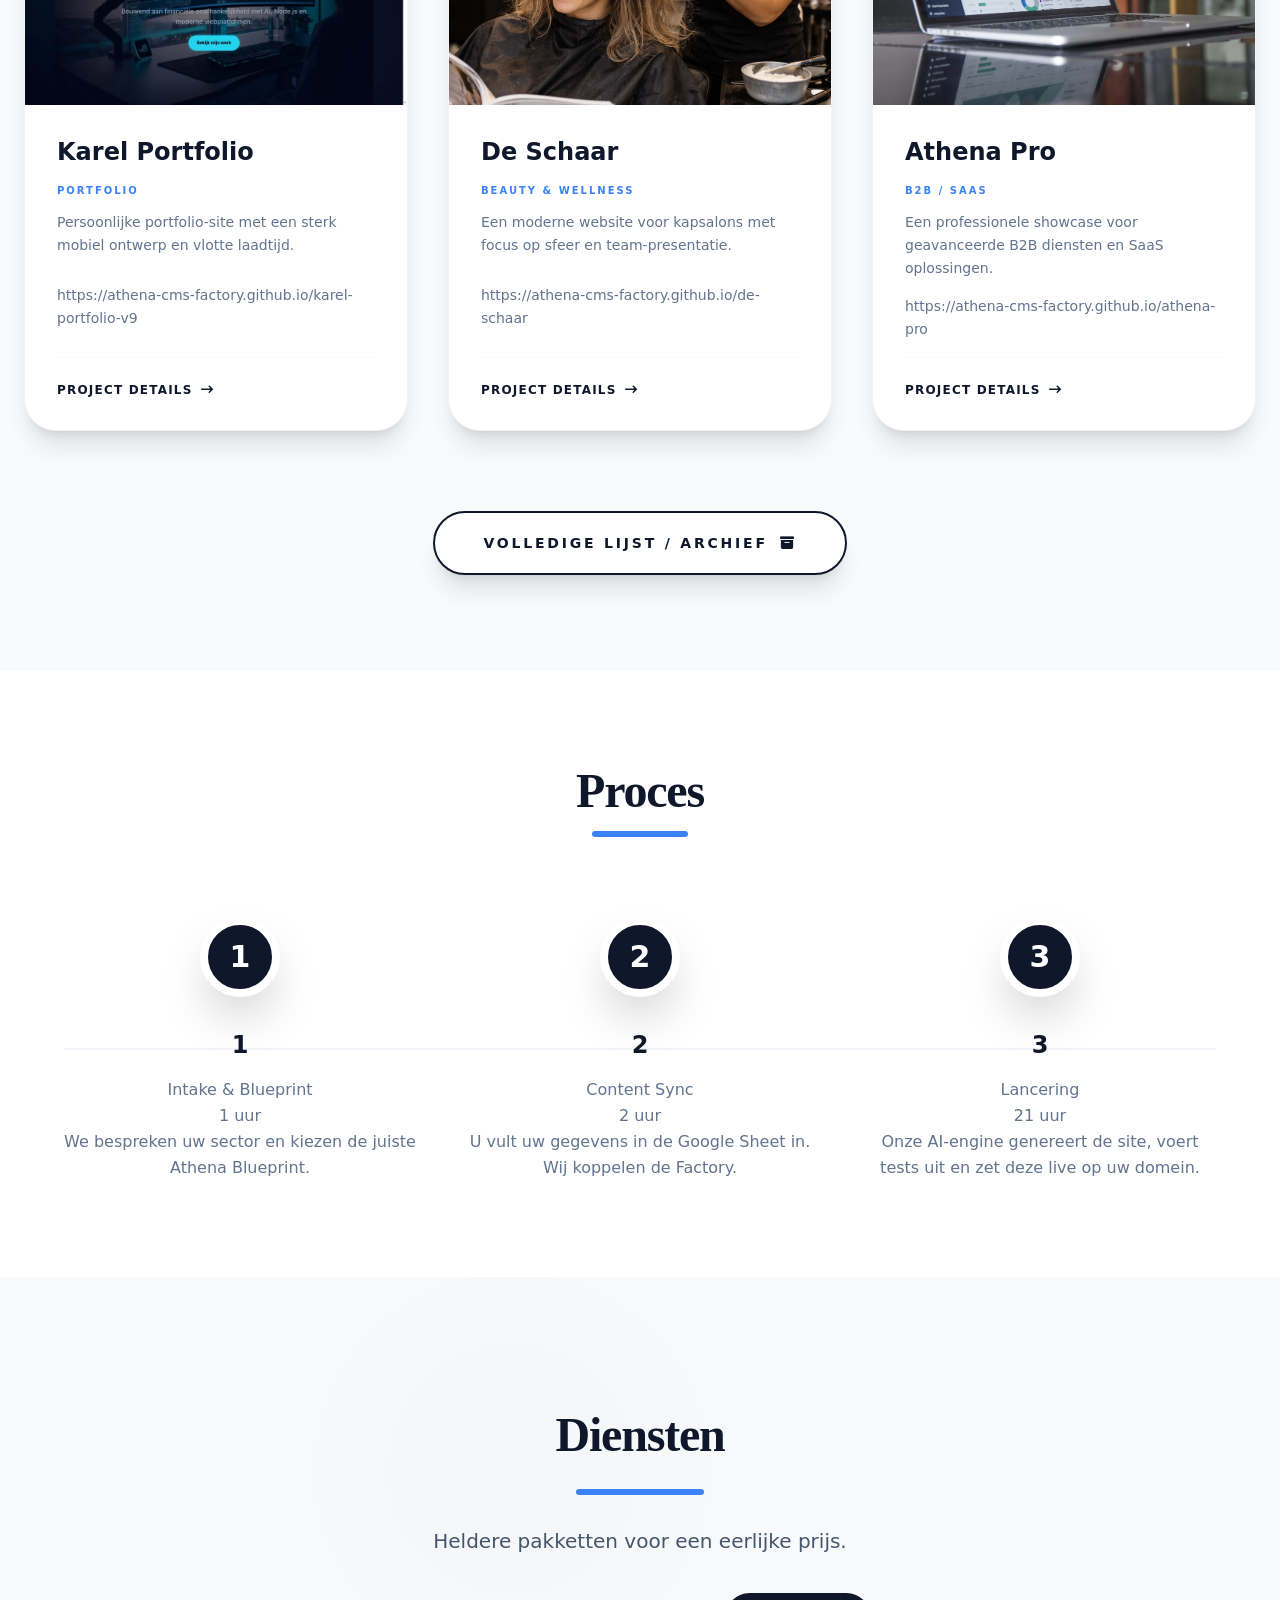
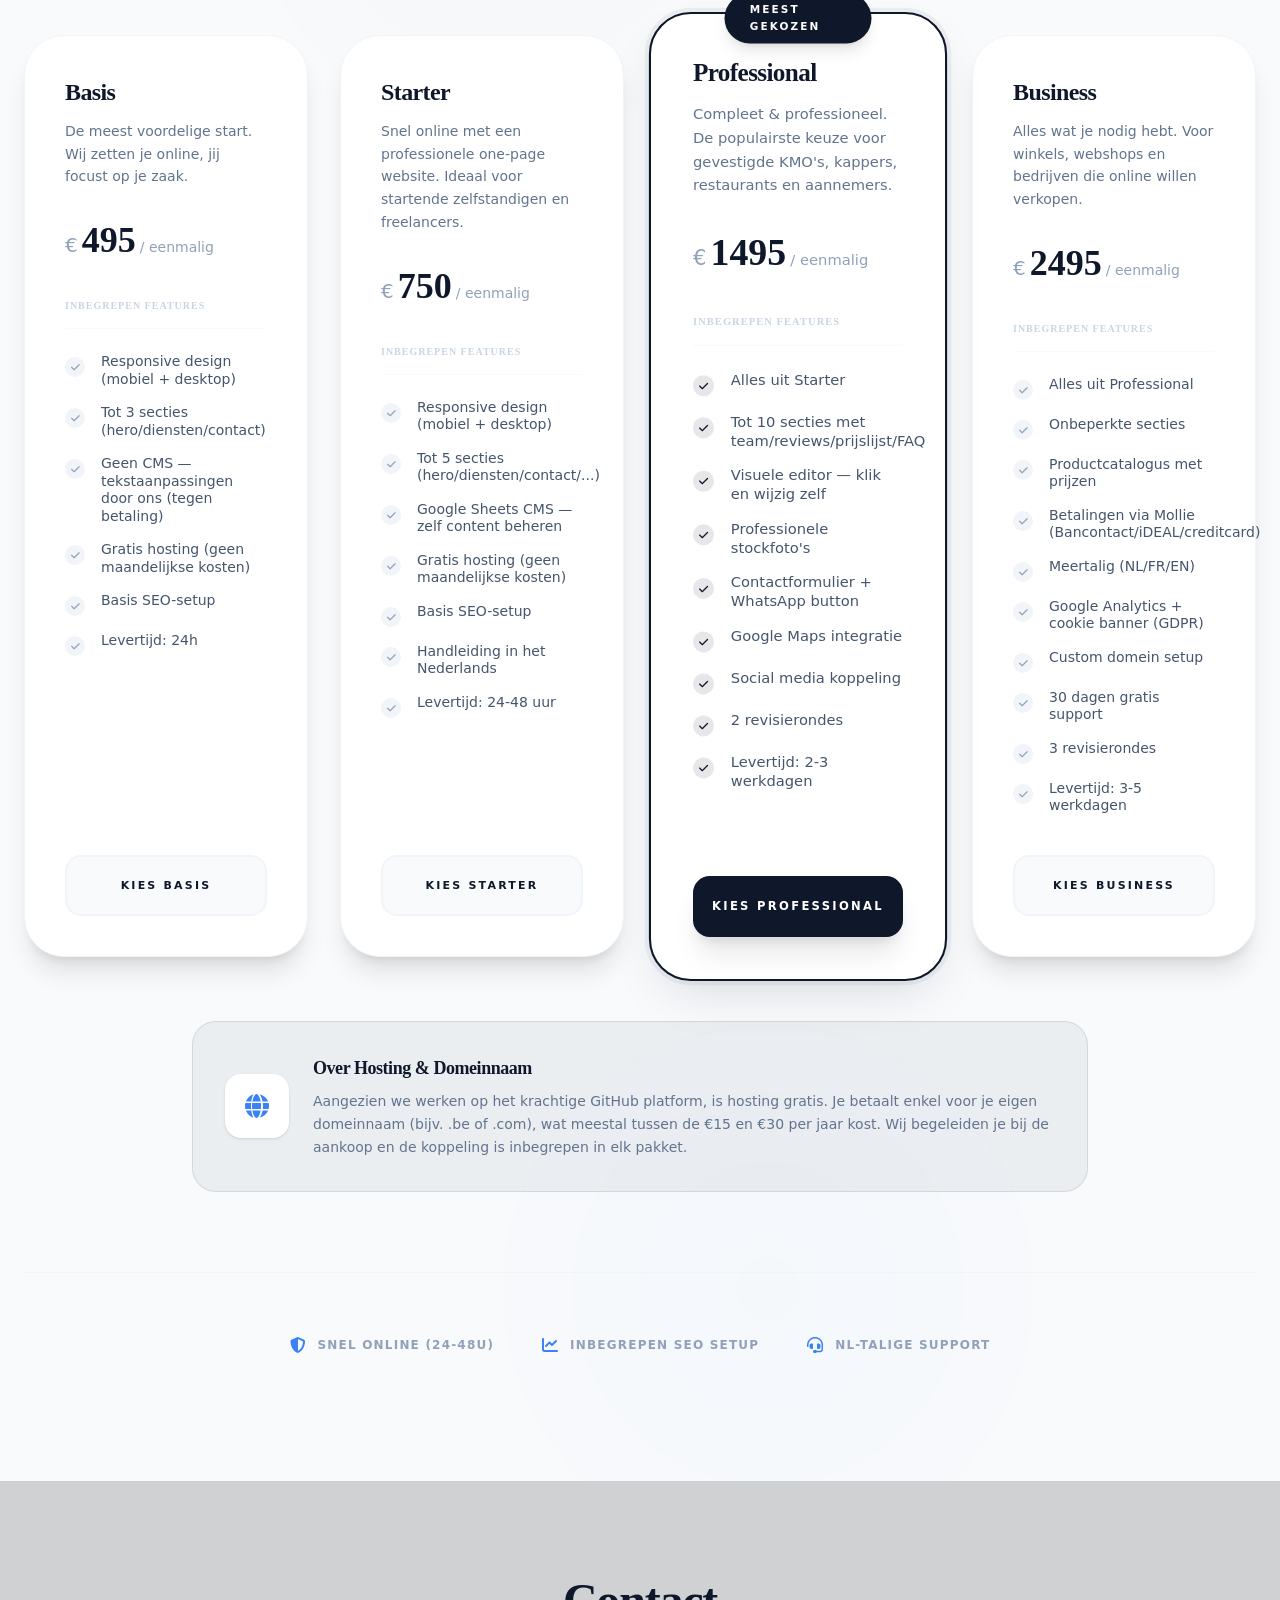
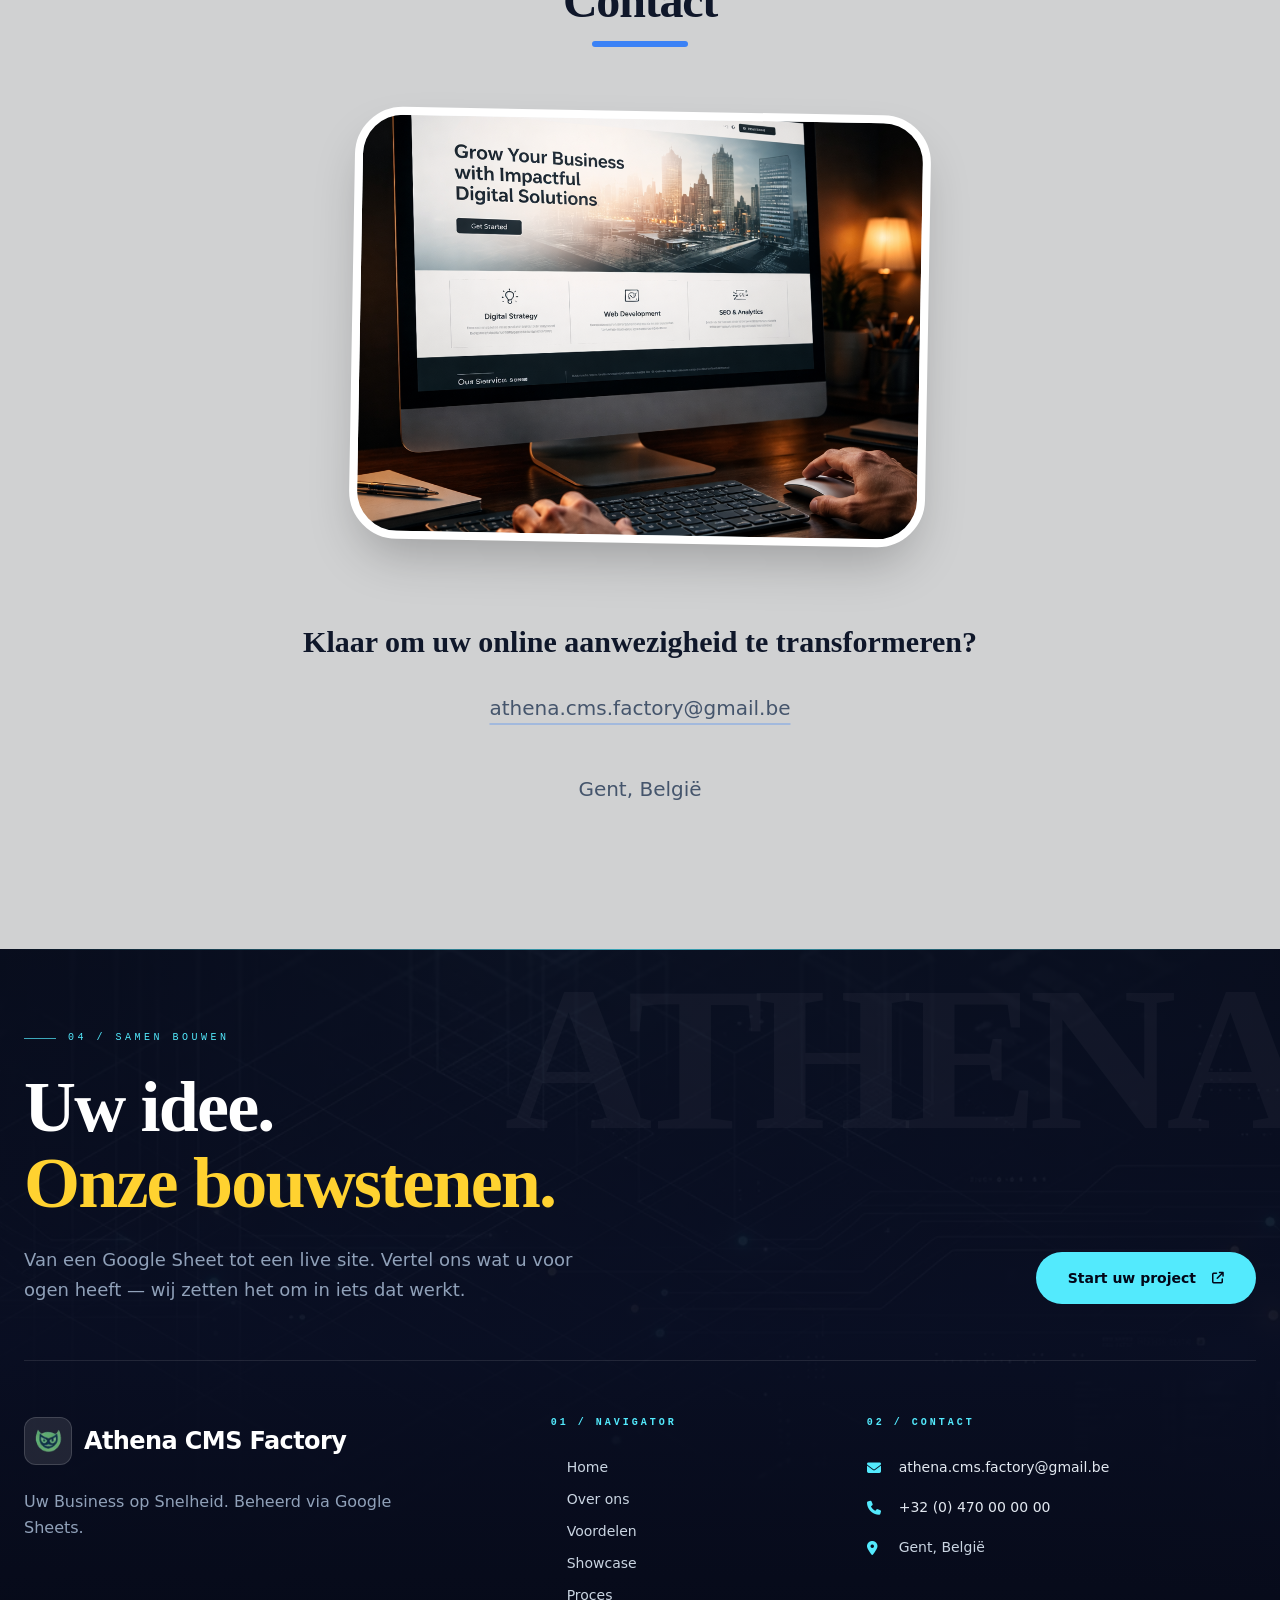
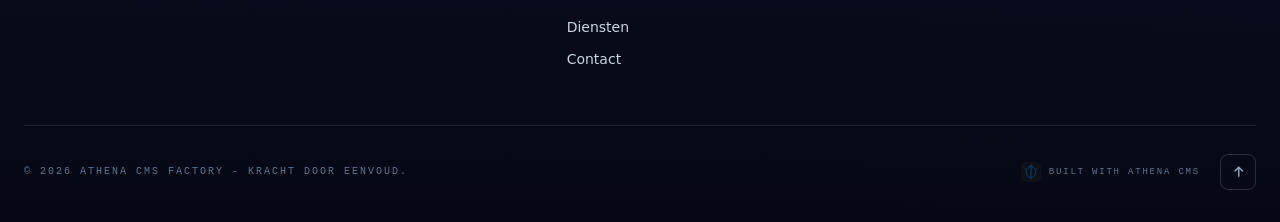
==== commit 7db61361: "deploy: 8273a1396b06a1f3ac916408c4446d6d7340d197" ====
--- a/index.html
+++ b/index.html
@@ -19,11 +19,12 @@
   <link rel="preconnect" href="https://fonts.gstatic.com" crossorigin />
   <link href="https://fonts.googleapis.com/css2?family=Fraunces:opsz,wght@9..144,400;9..144,600;9..144,700;9..144,900&family=Space+Mono:wght@400;700&display=swap" rel="stylesheet" />
   <title>athena-hub</title>
+  <script type="module" crossorigin src="./assets/index-By47VKUX.js"></script>
+  <link rel="stylesheet" crossorigin href="./assets/index-BN9XCXc8.css">
 </head>
 
 <body>
   <div id="root"></div>
-  <script type="module" src="./src/main.jsx"></script>
   <script>
     if ('serviceWorker' in navigator) {
       window.addEventListener('load', () => {
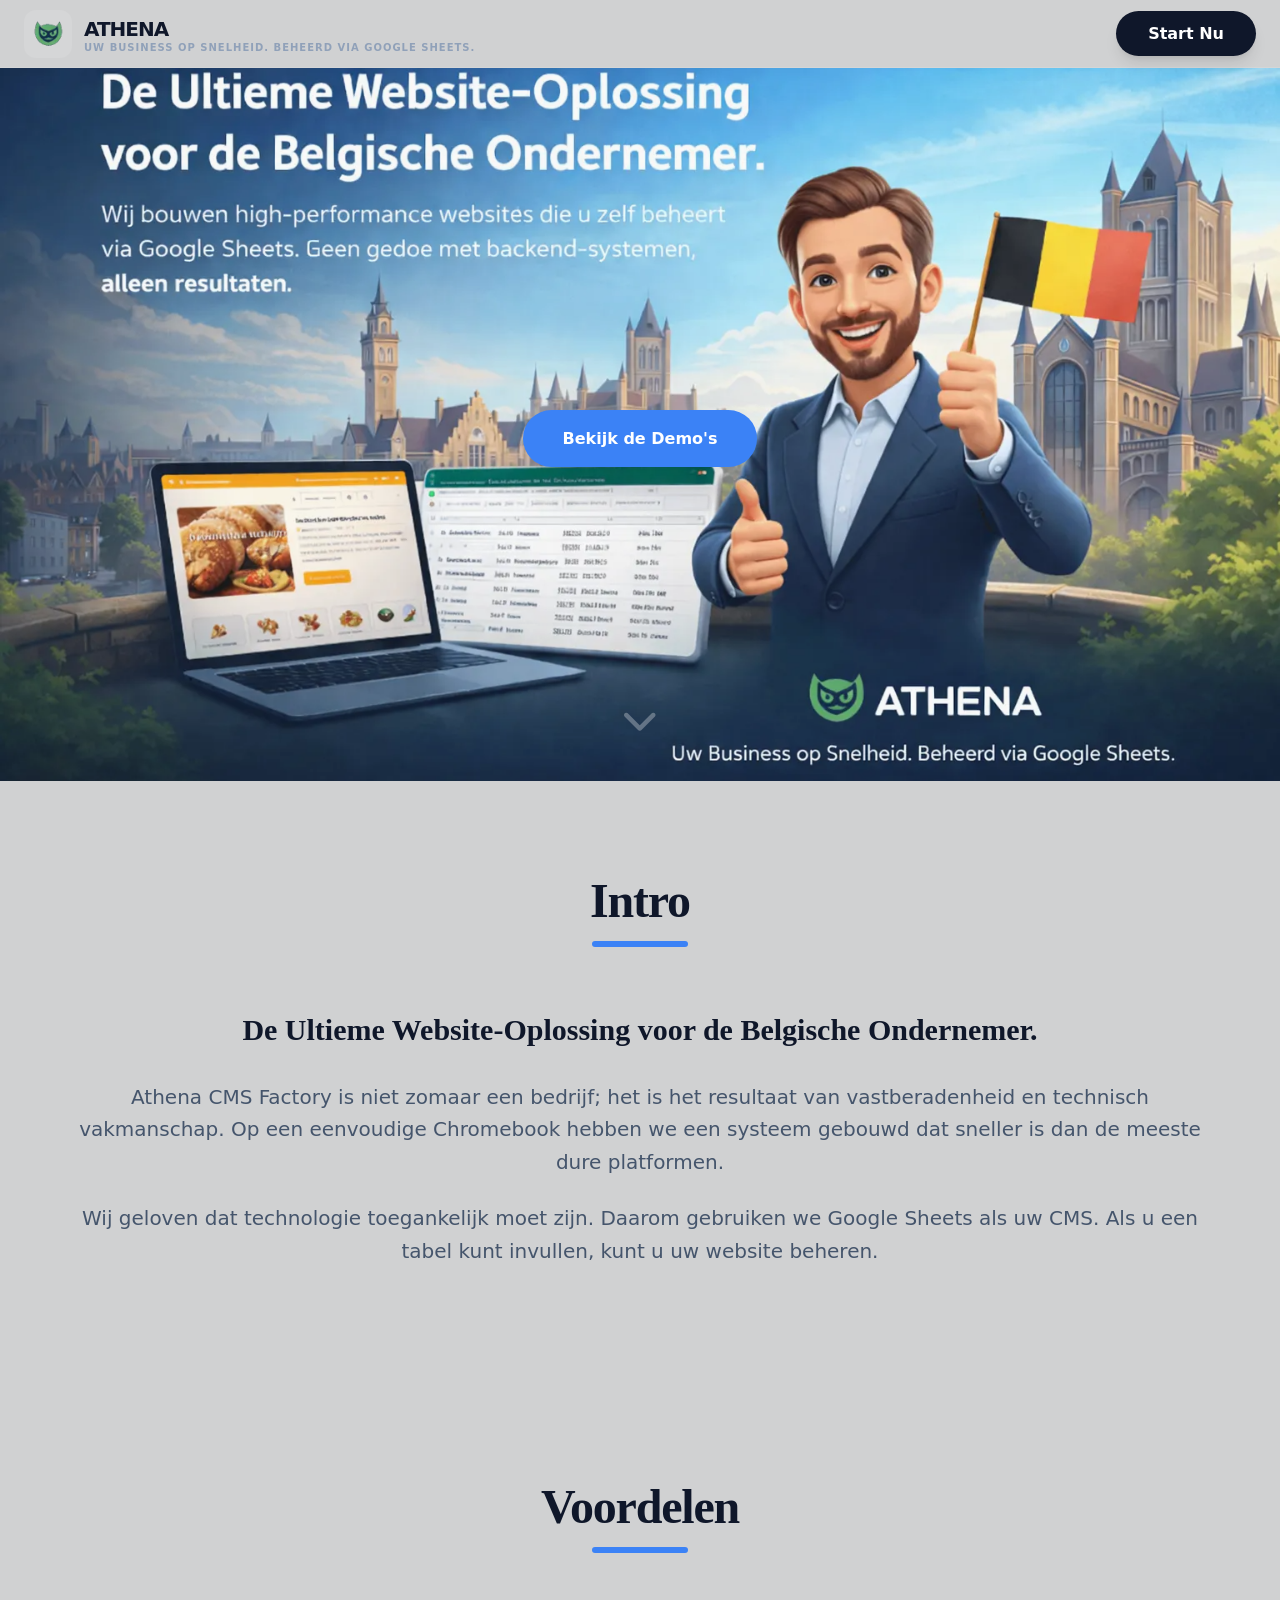
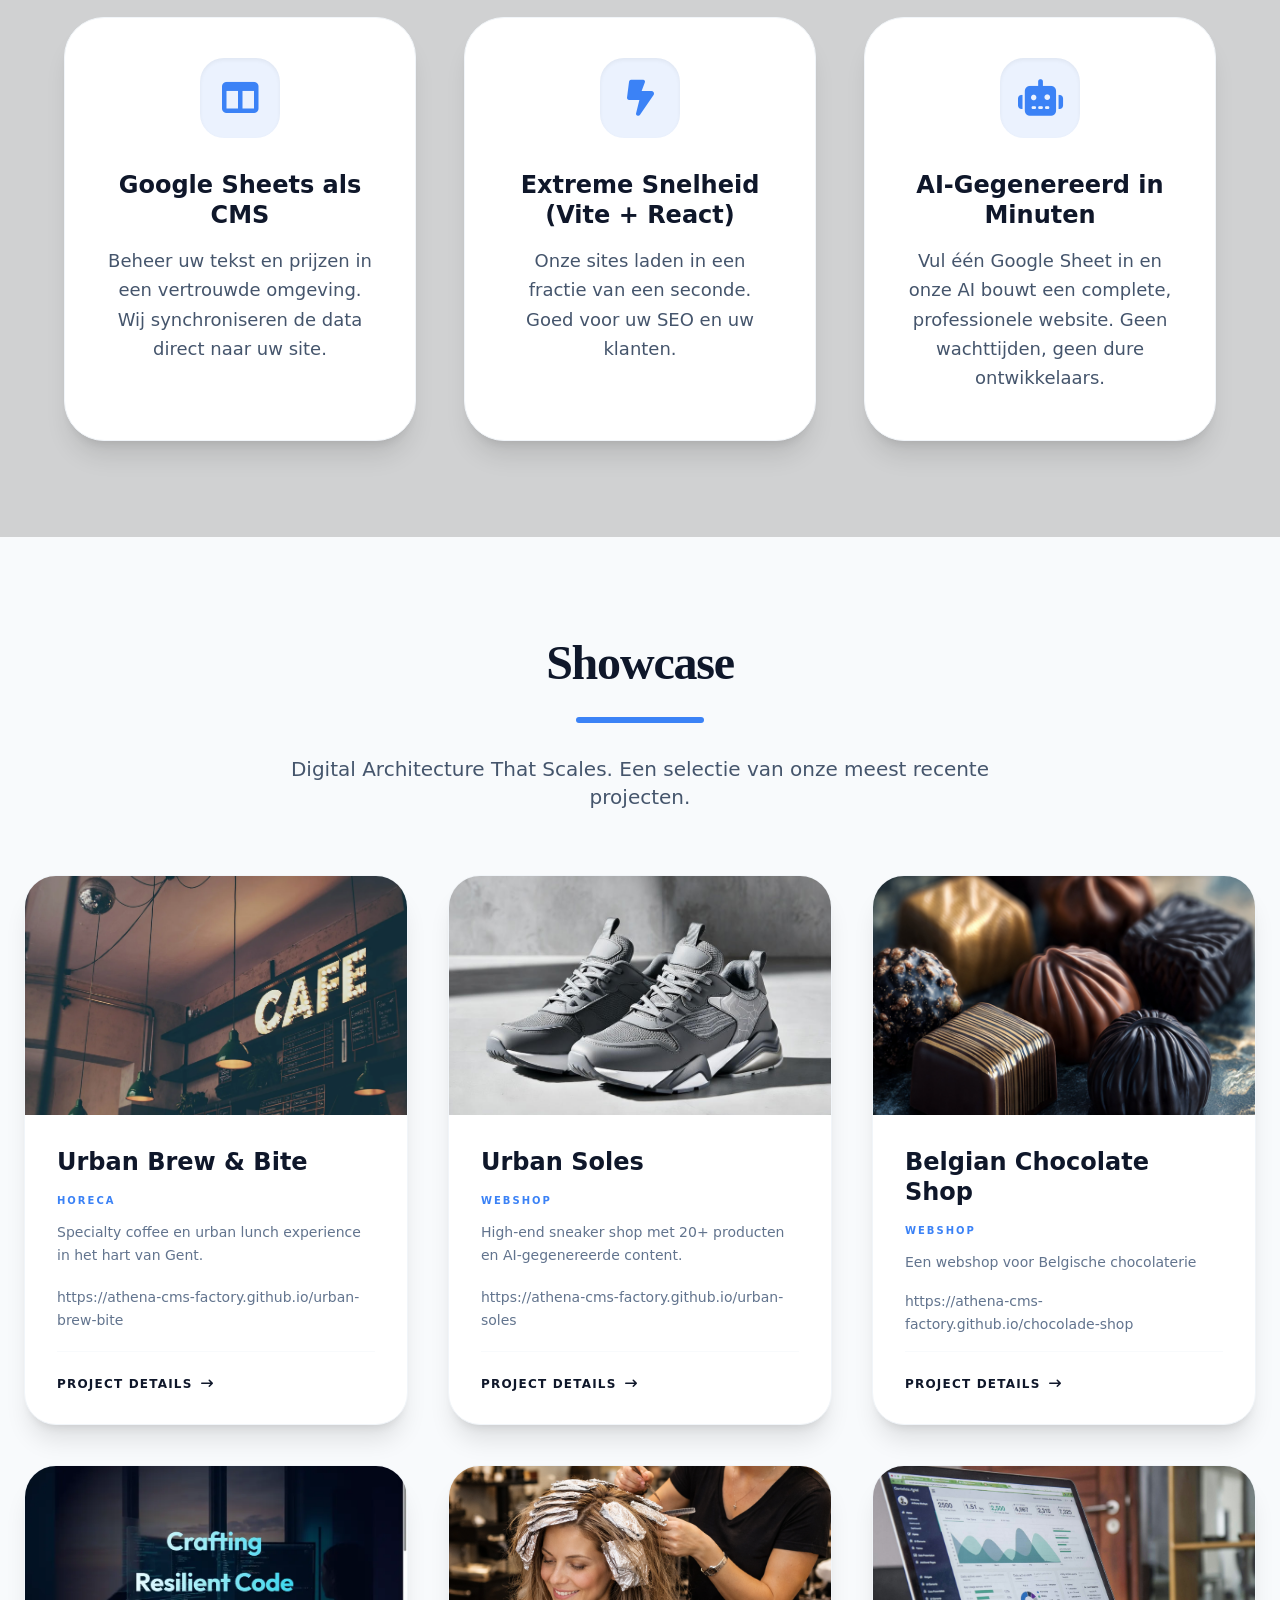
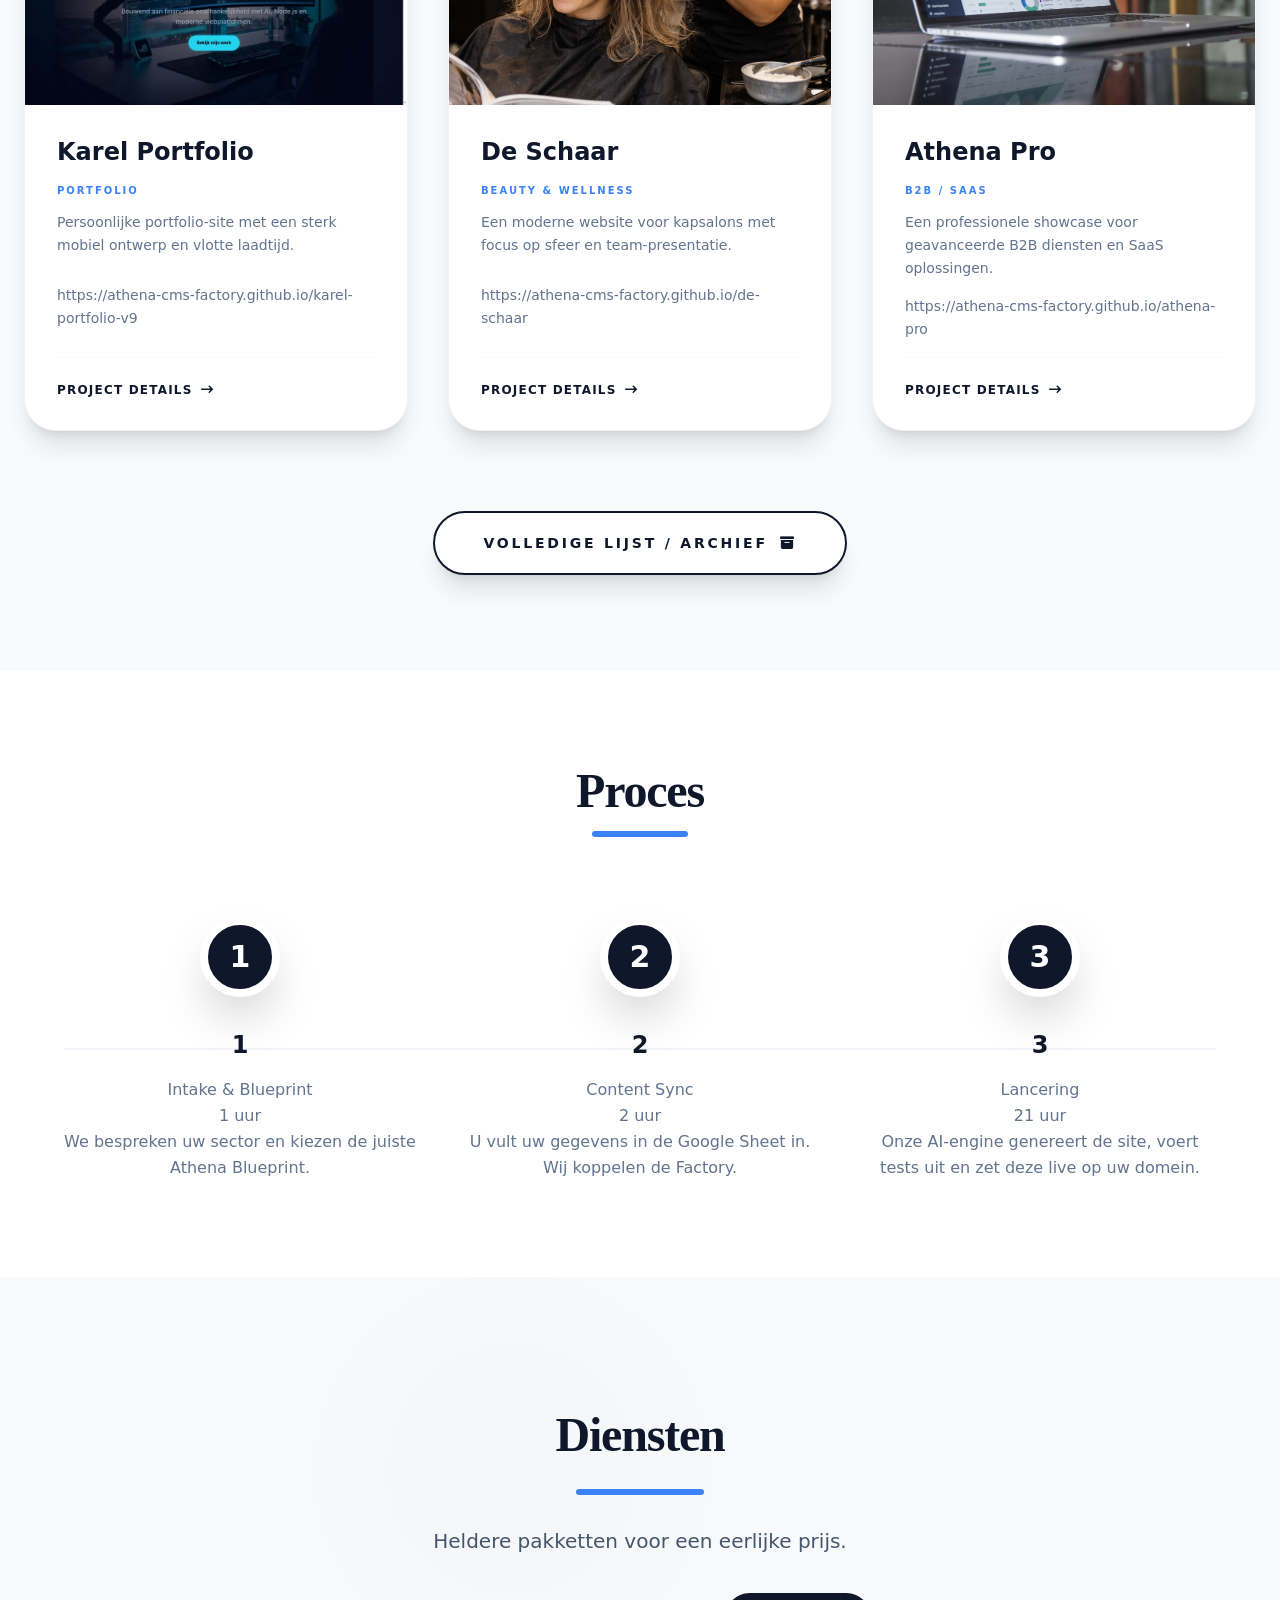
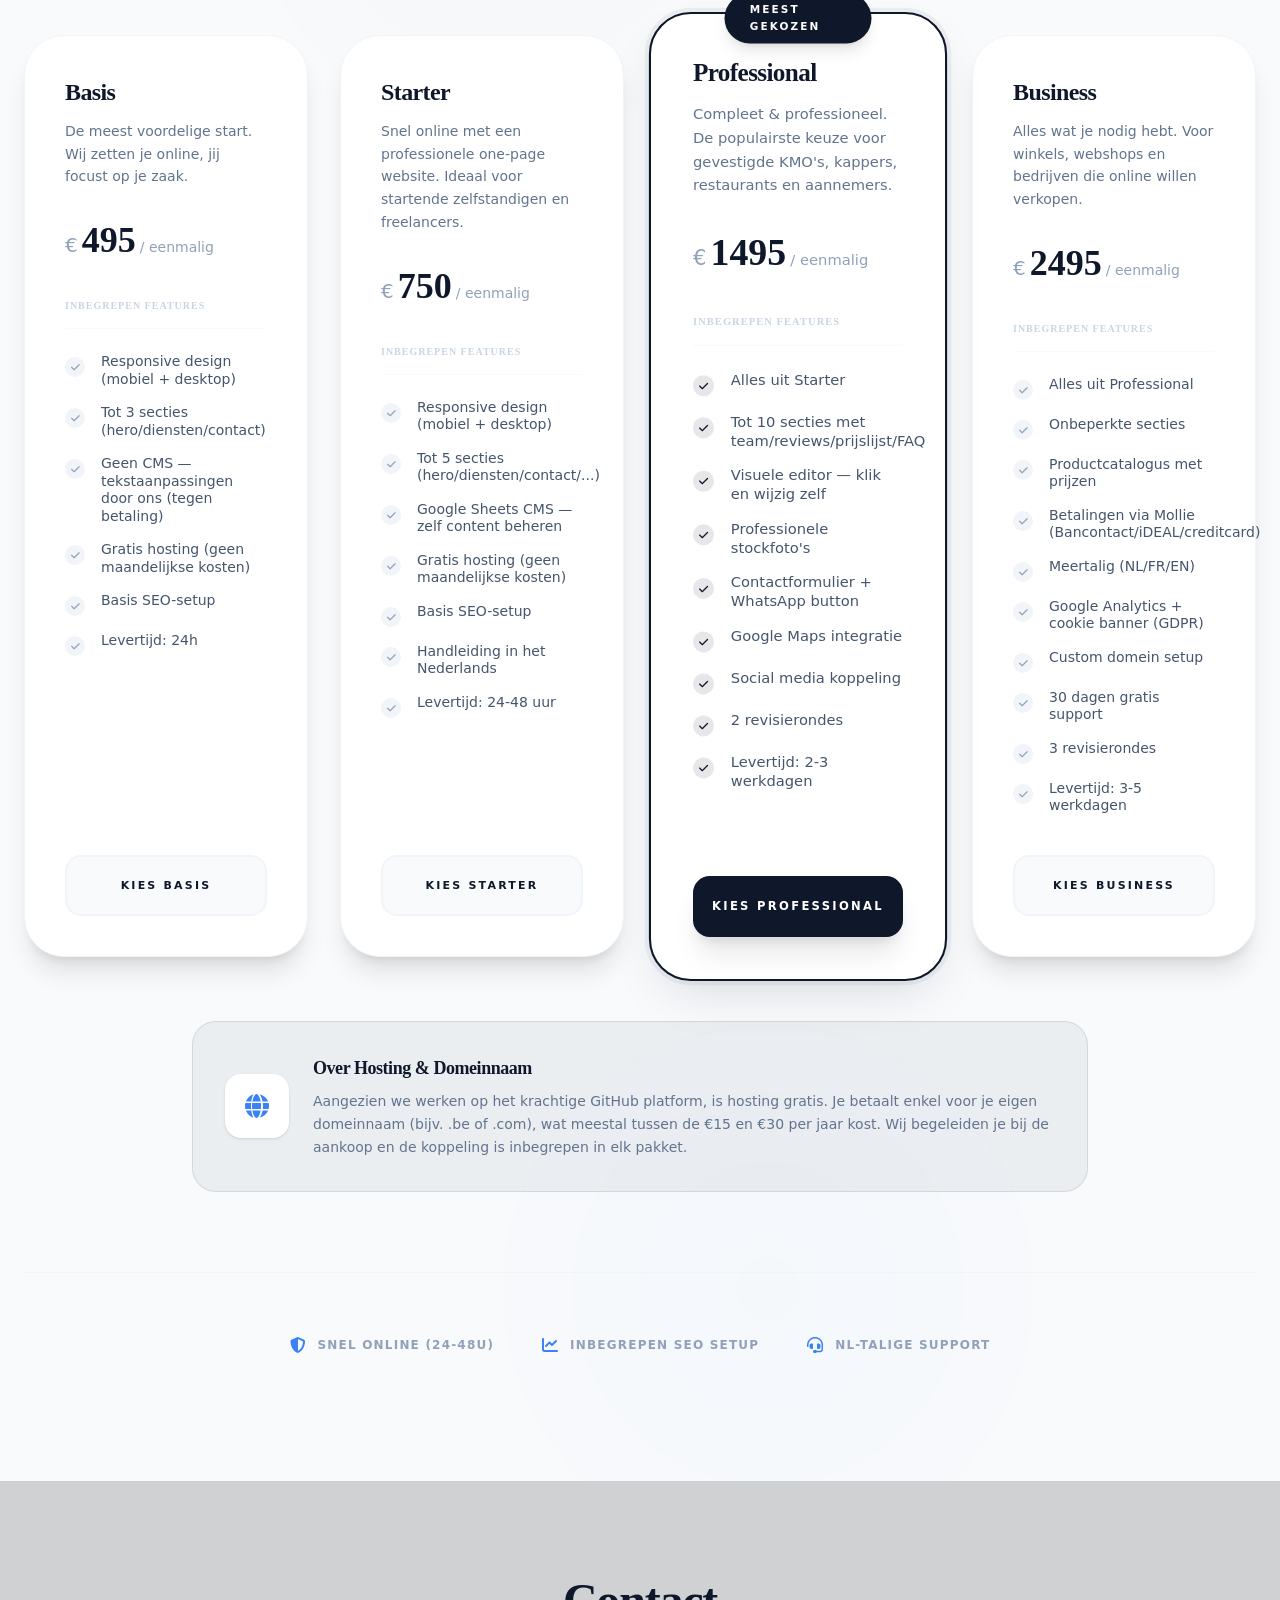
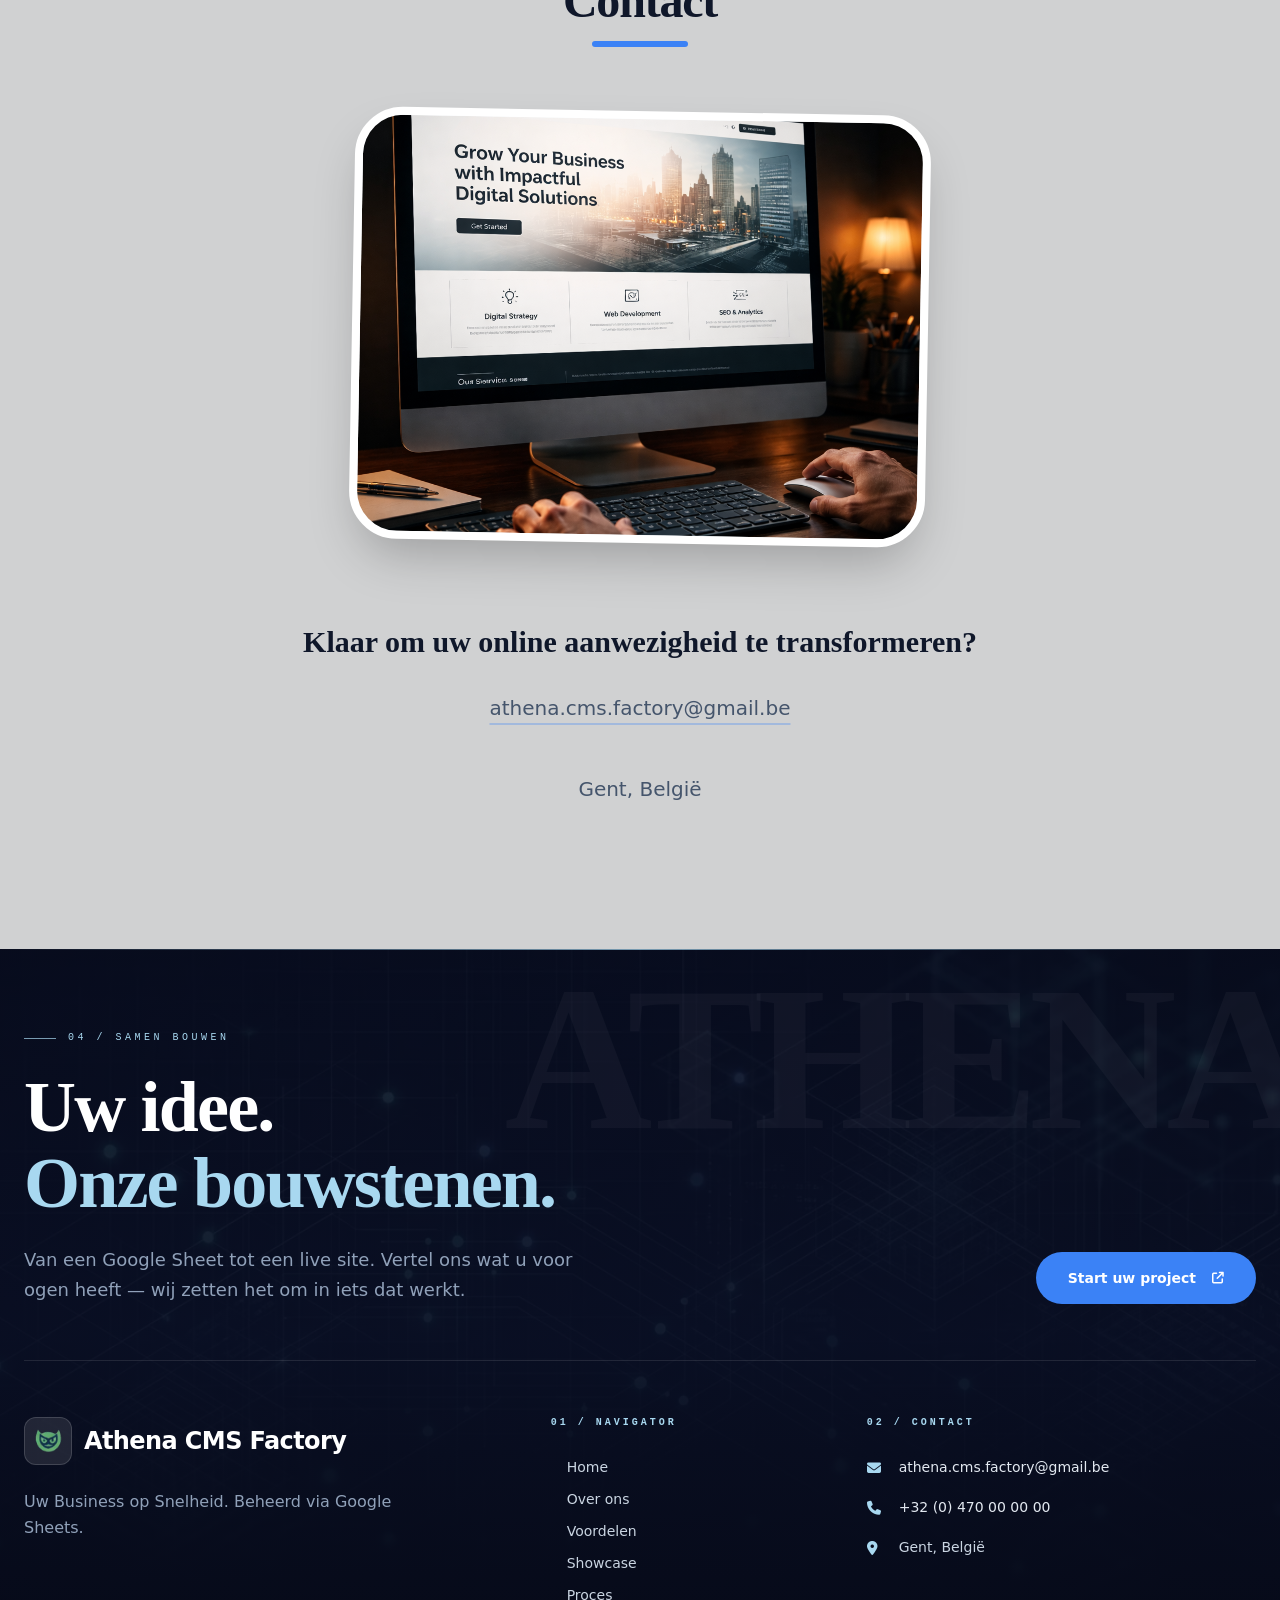
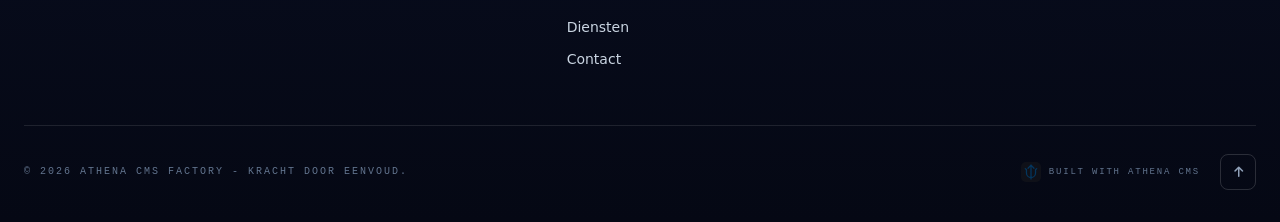
==== commit 9ea9a465: "deploy: 12991f3119b17411a98a0437c87cf61d95b2c91d" ====
--- a/index.html
+++ b/index.html
@@ -19,8 +19,8 @@
   <link rel="preconnect" href="https://fonts.gstatic.com" crossorigin />
   <link href="https://fonts.googleapis.com/css2?family=Fraunces:opsz,wght@9..144,400;9..144,600;9..144,700;9..144,900&family=Space+Mono:wght@400;700&display=swap" rel="stylesheet" />
   <title>athena-hub</title>
-  <script type="module" crossorigin src="./assets/index-By47VKUX.js"></script>
-  <link rel="stylesheet" crossorigin href="./assets/index-BN9XCXc8.css">
+  <script type="module" crossorigin src="./assets/index-ikHmDr6D.js"></script>
+  <link rel="stylesheet" crossorigin href="./assets/index-BoM5AqhE.css">
 </head>
 
 <body>
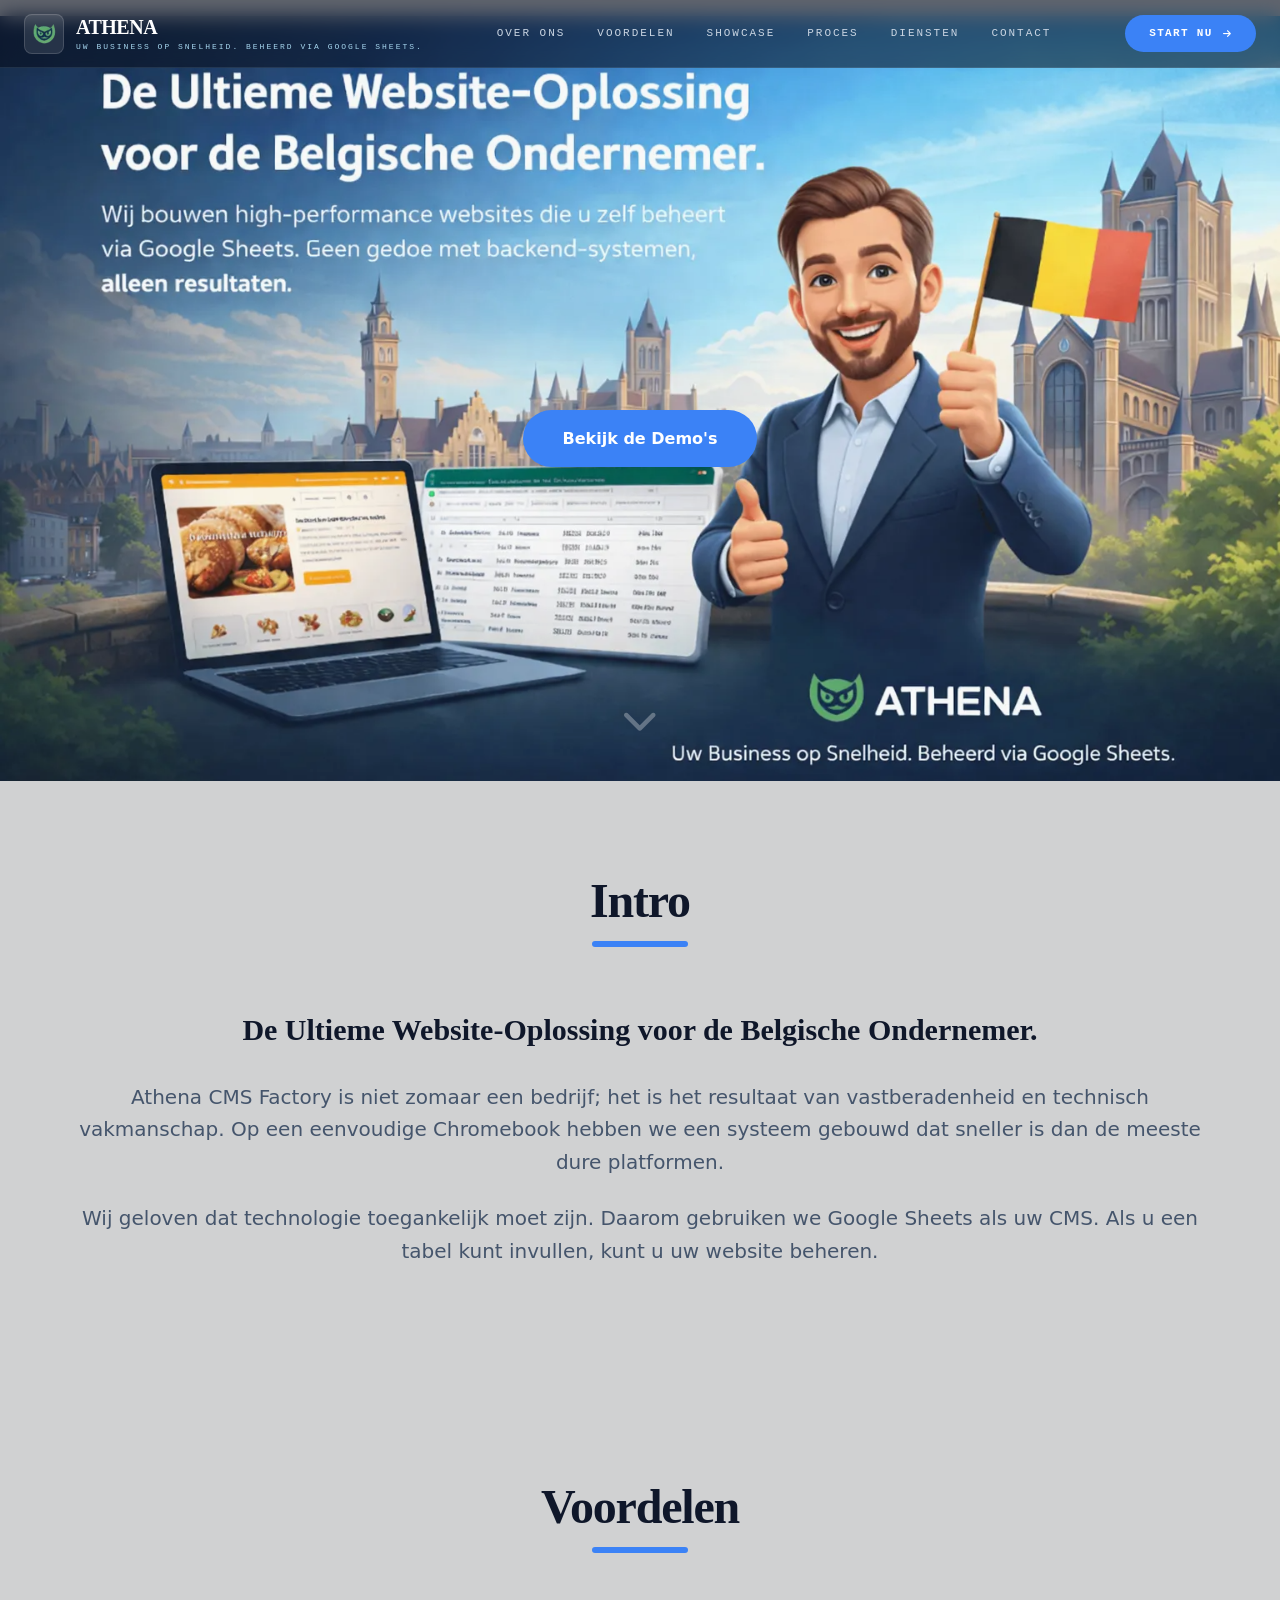
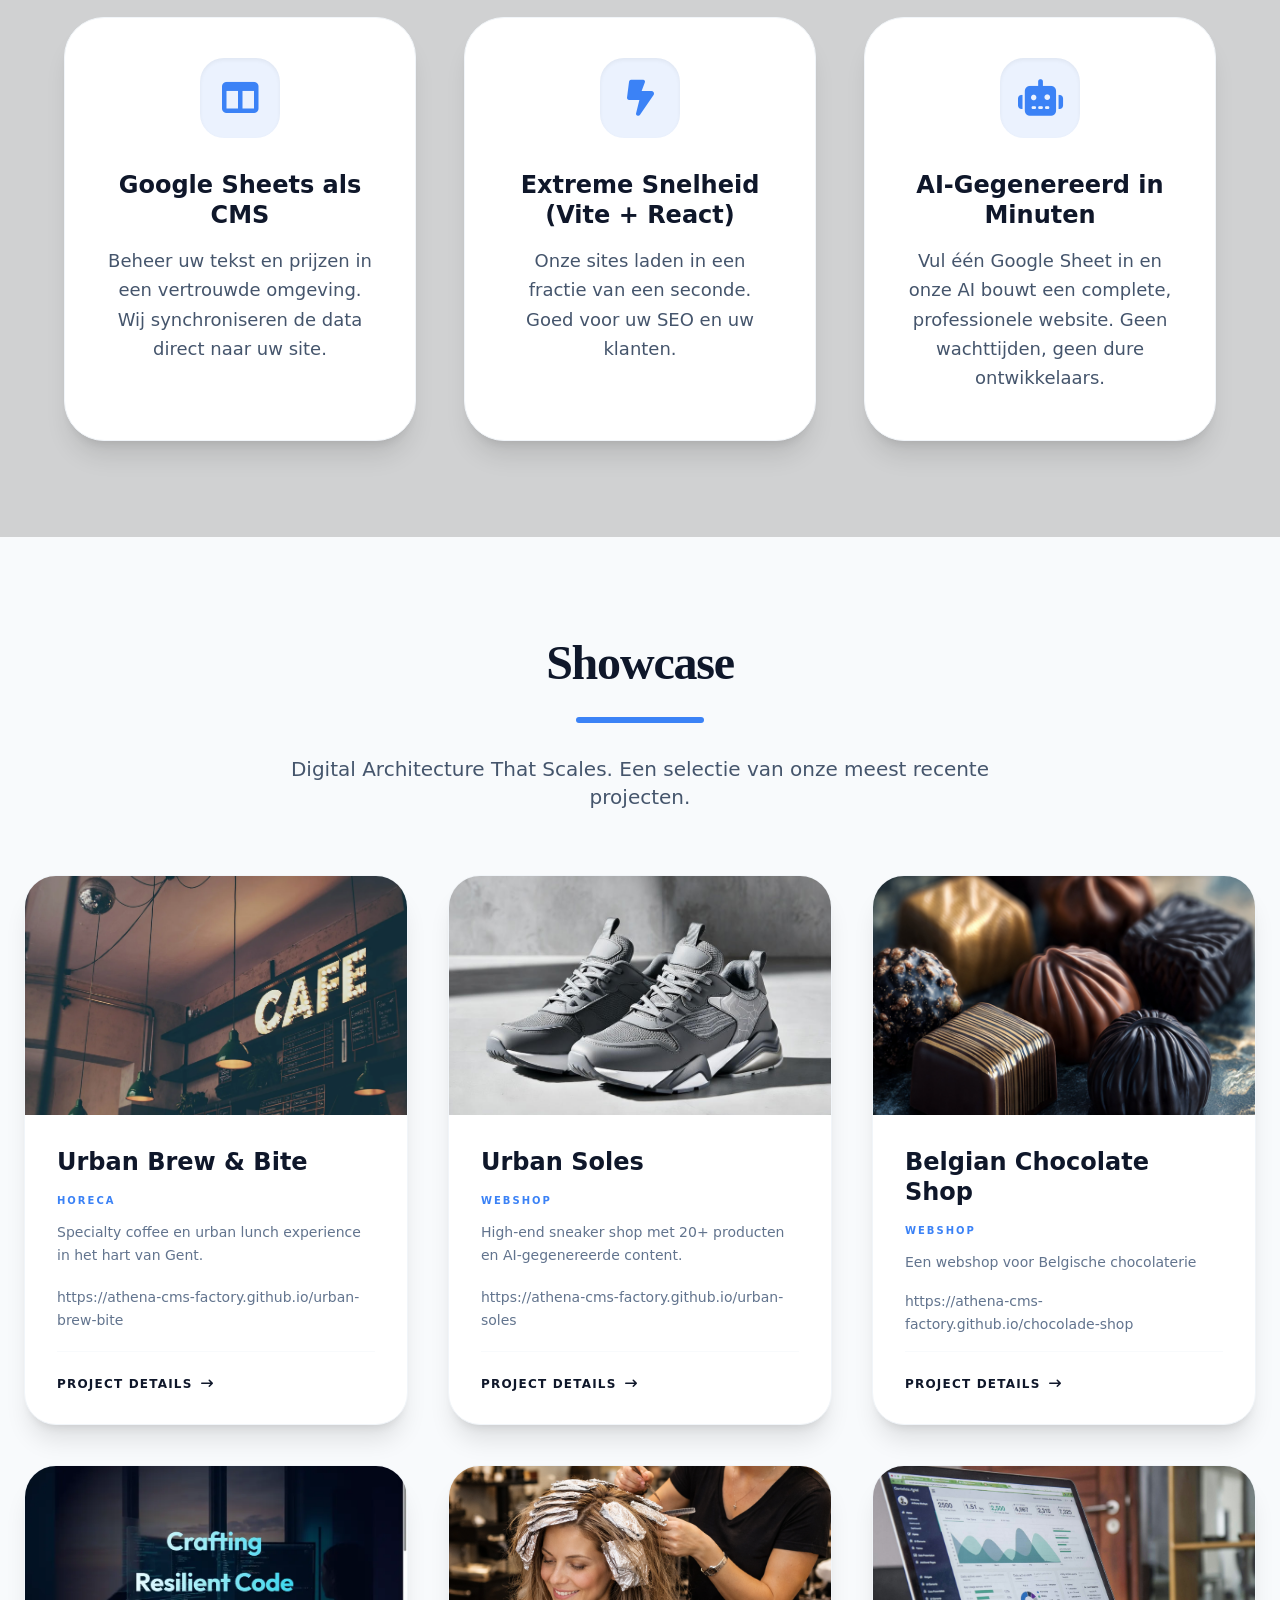
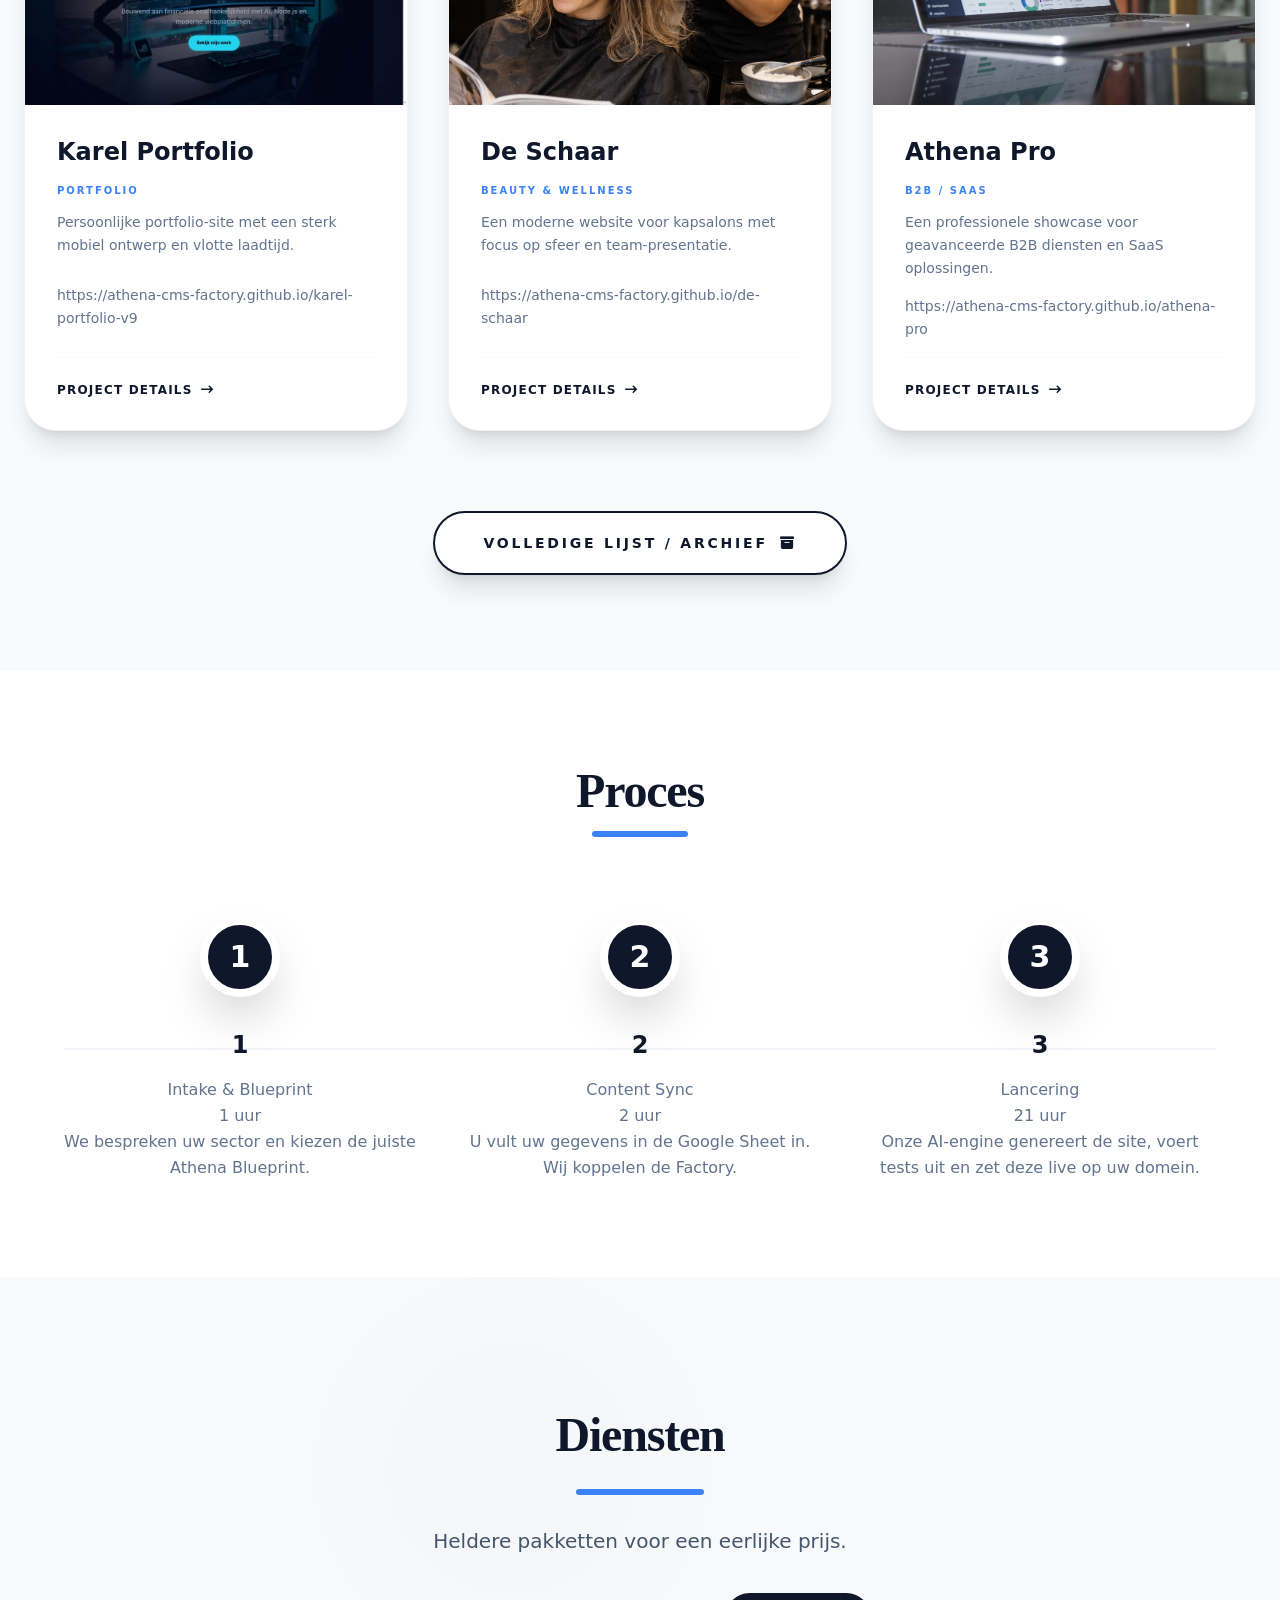
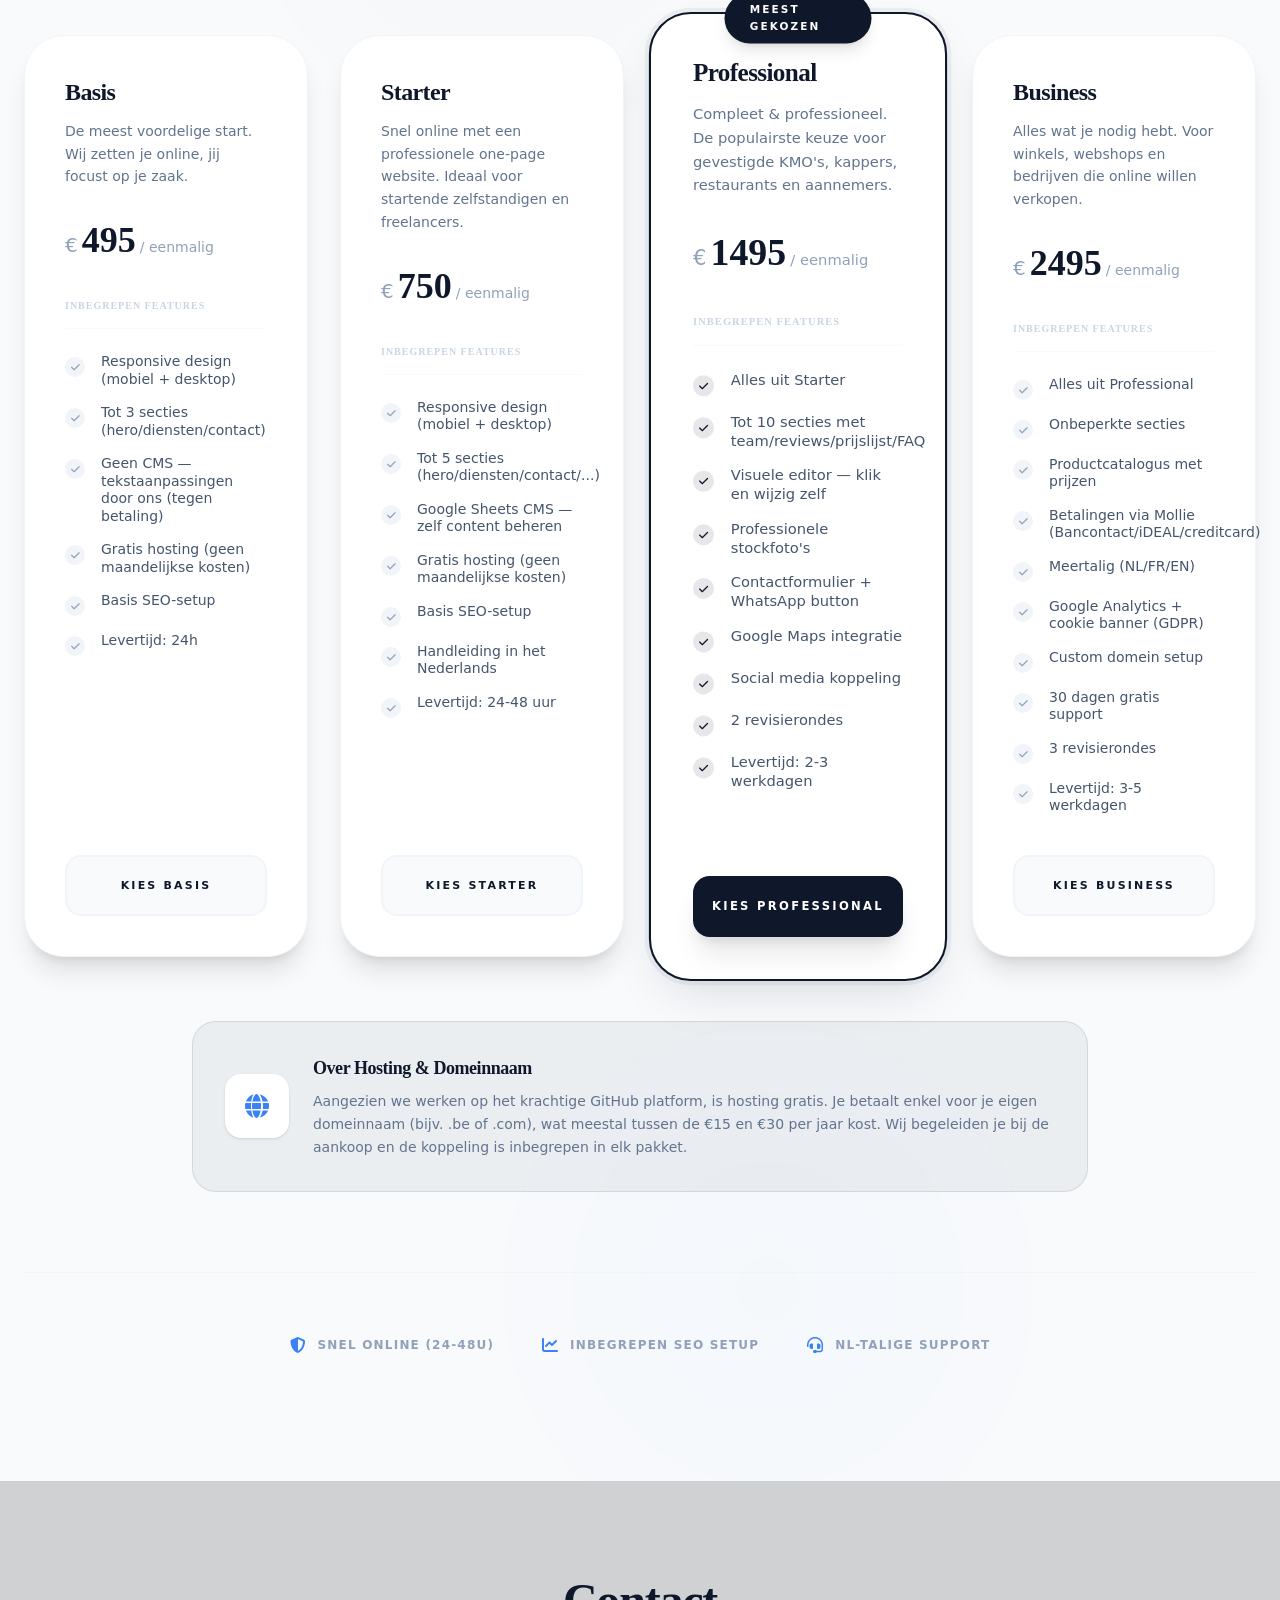
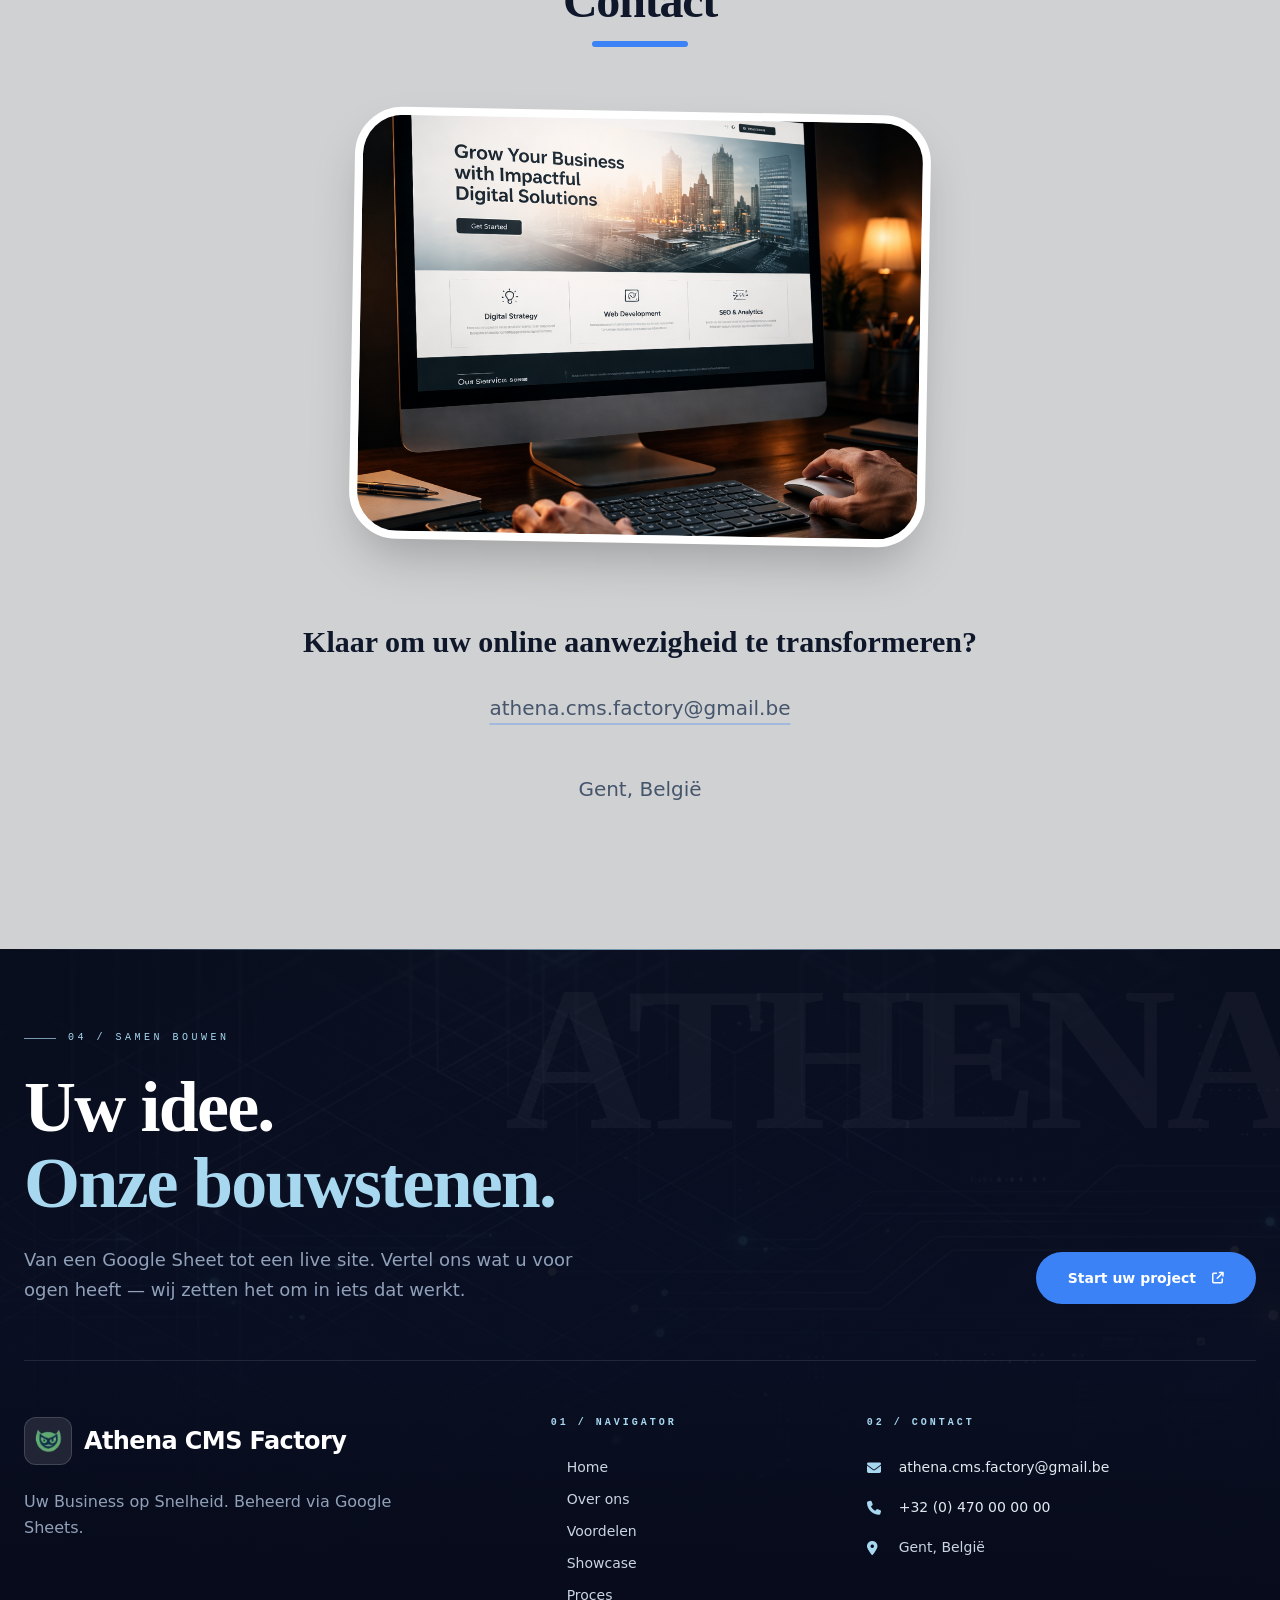
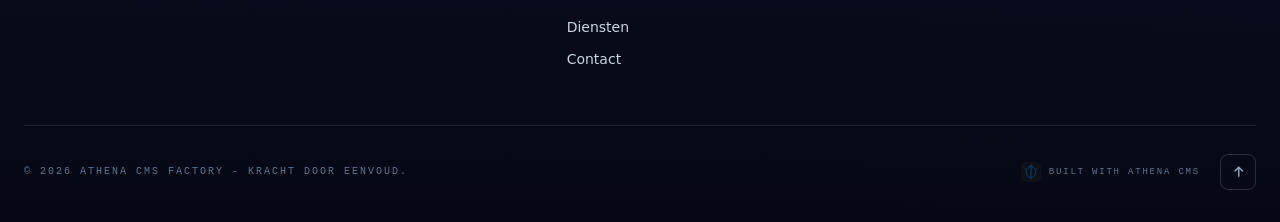
==== commit bd4a9aa5: "deploy: 5c4abb49a7803e555cdbcd60d58dc86d24a41d62" ====
--- a/index.html
+++ b/index.html
@@ -19,8 +19,8 @@
   <link rel="preconnect" href="https://fonts.gstatic.com" crossorigin />
   <link href="https://fonts.googleapis.com/css2?family=Fraunces:opsz,wght@9..144,400;9..144,600;9..144,700;9..144,900&family=Space+Mono:wght@400;700&display=swap" rel="stylesheet" />
   <title>athena-hub</title>
-  <script type="module" crossorigin src="./assets/index-ikHmDr6D.js"></script>
-  <link rel="stylesheet" crossorigin href="./assets/index-BoM5AqhE.css">
+  <script type="module" crossorigin src="./assets/index-J1Ov00sO.js"></script>
+  <link rel="stylesheet" crossorigin href="./assets/index-068aKIf4.css">
 </head>
 
 <body>
